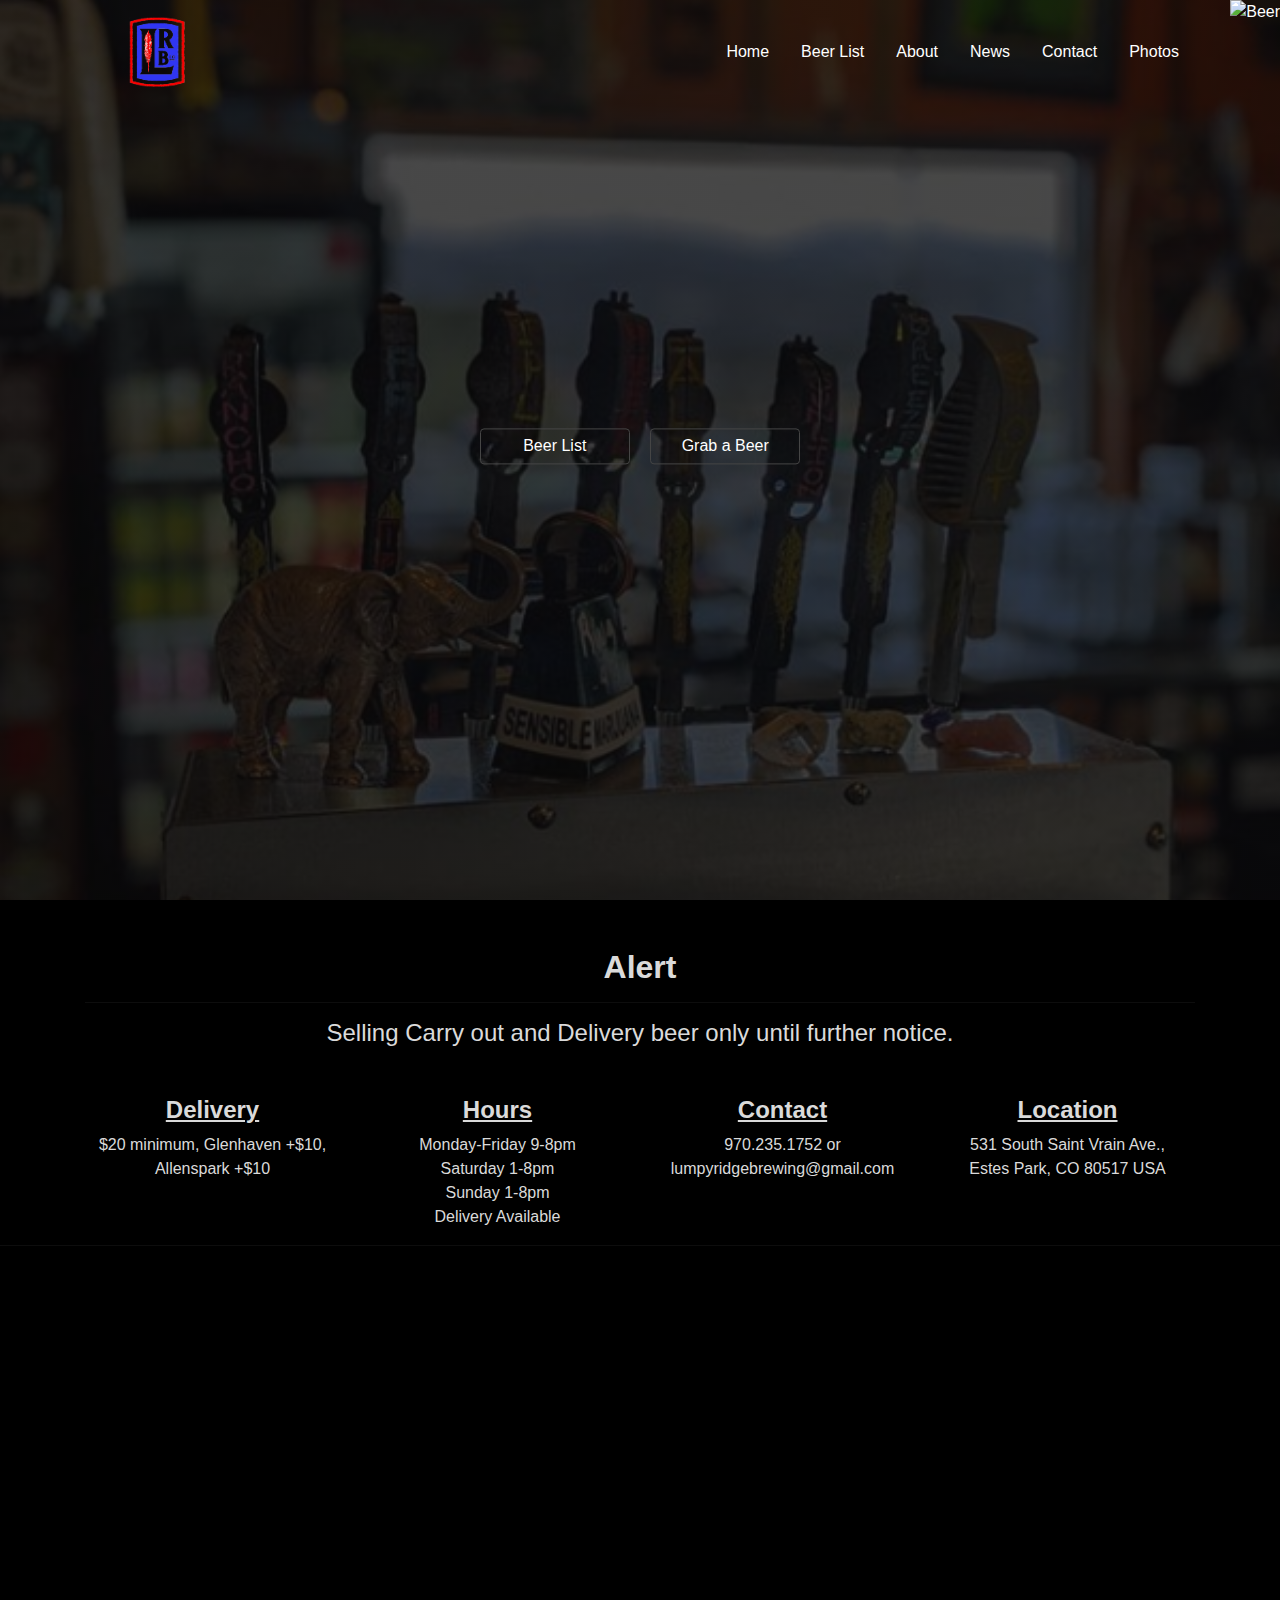
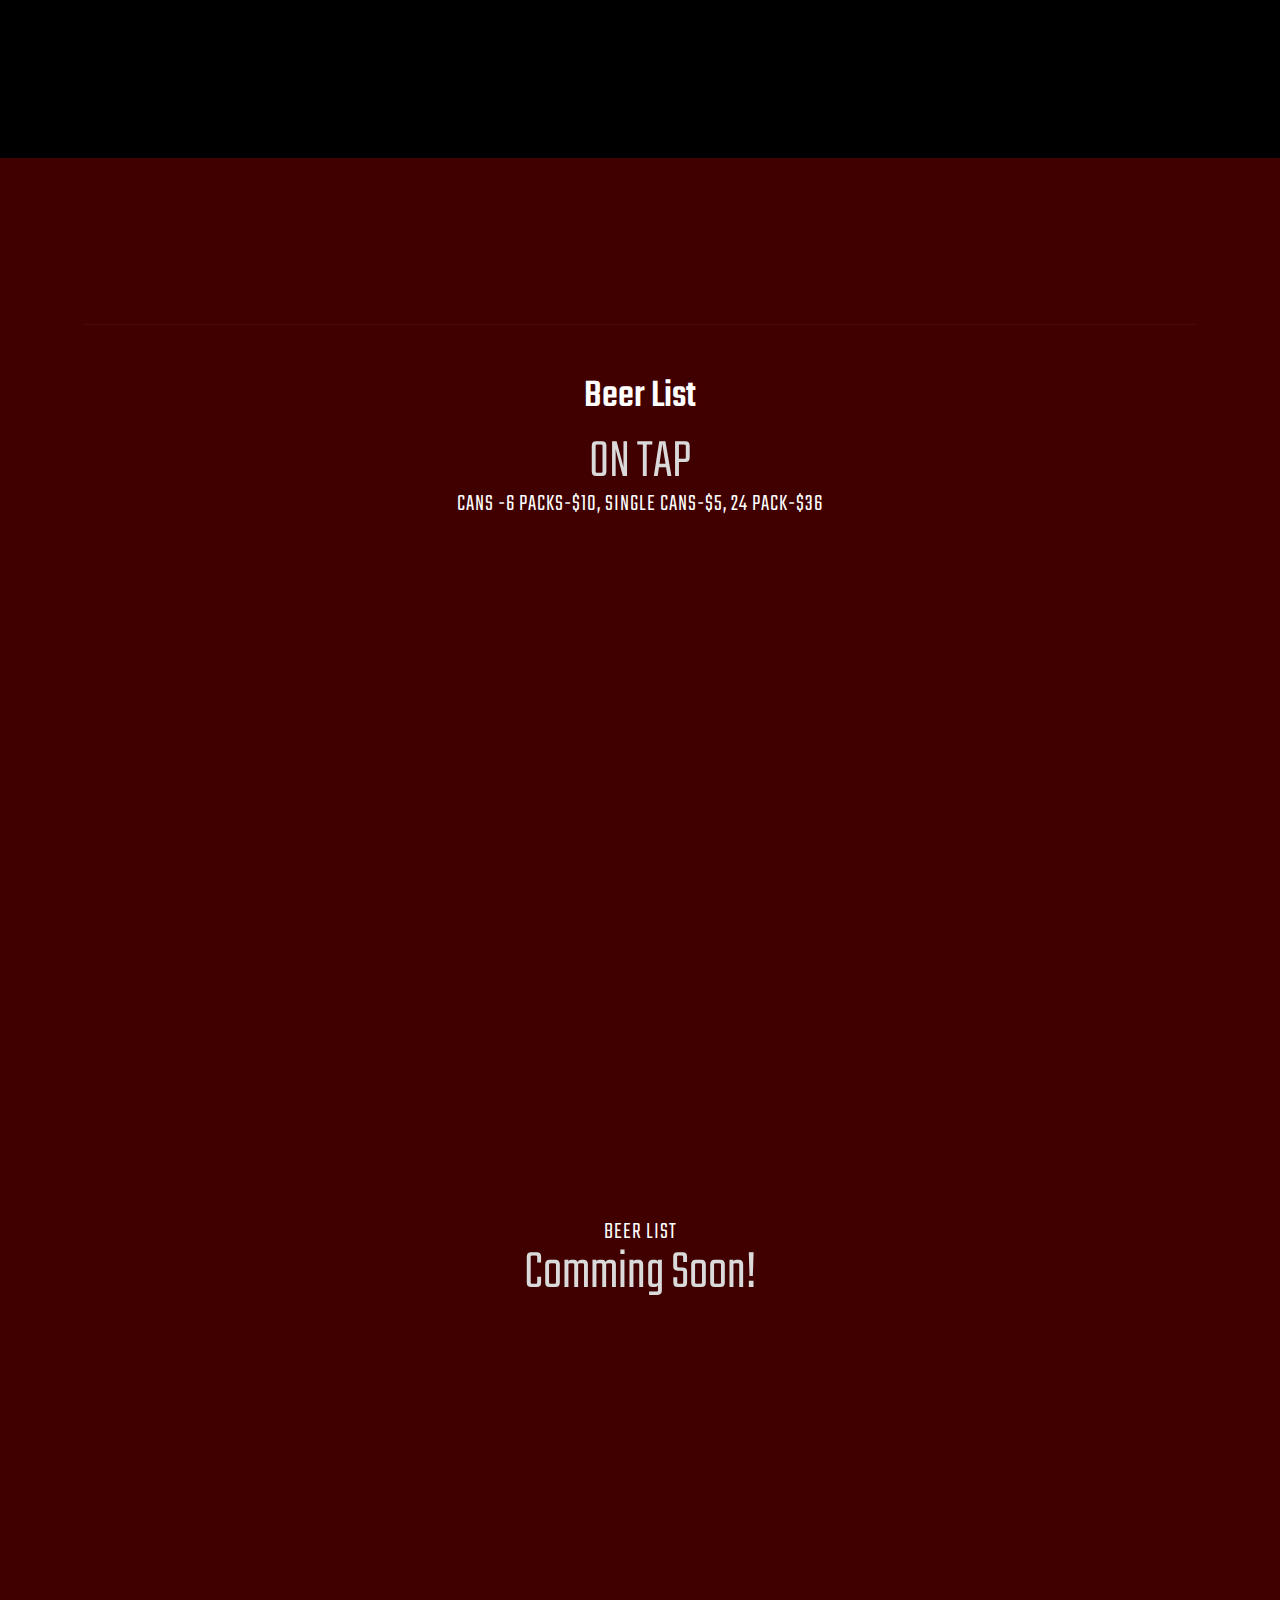
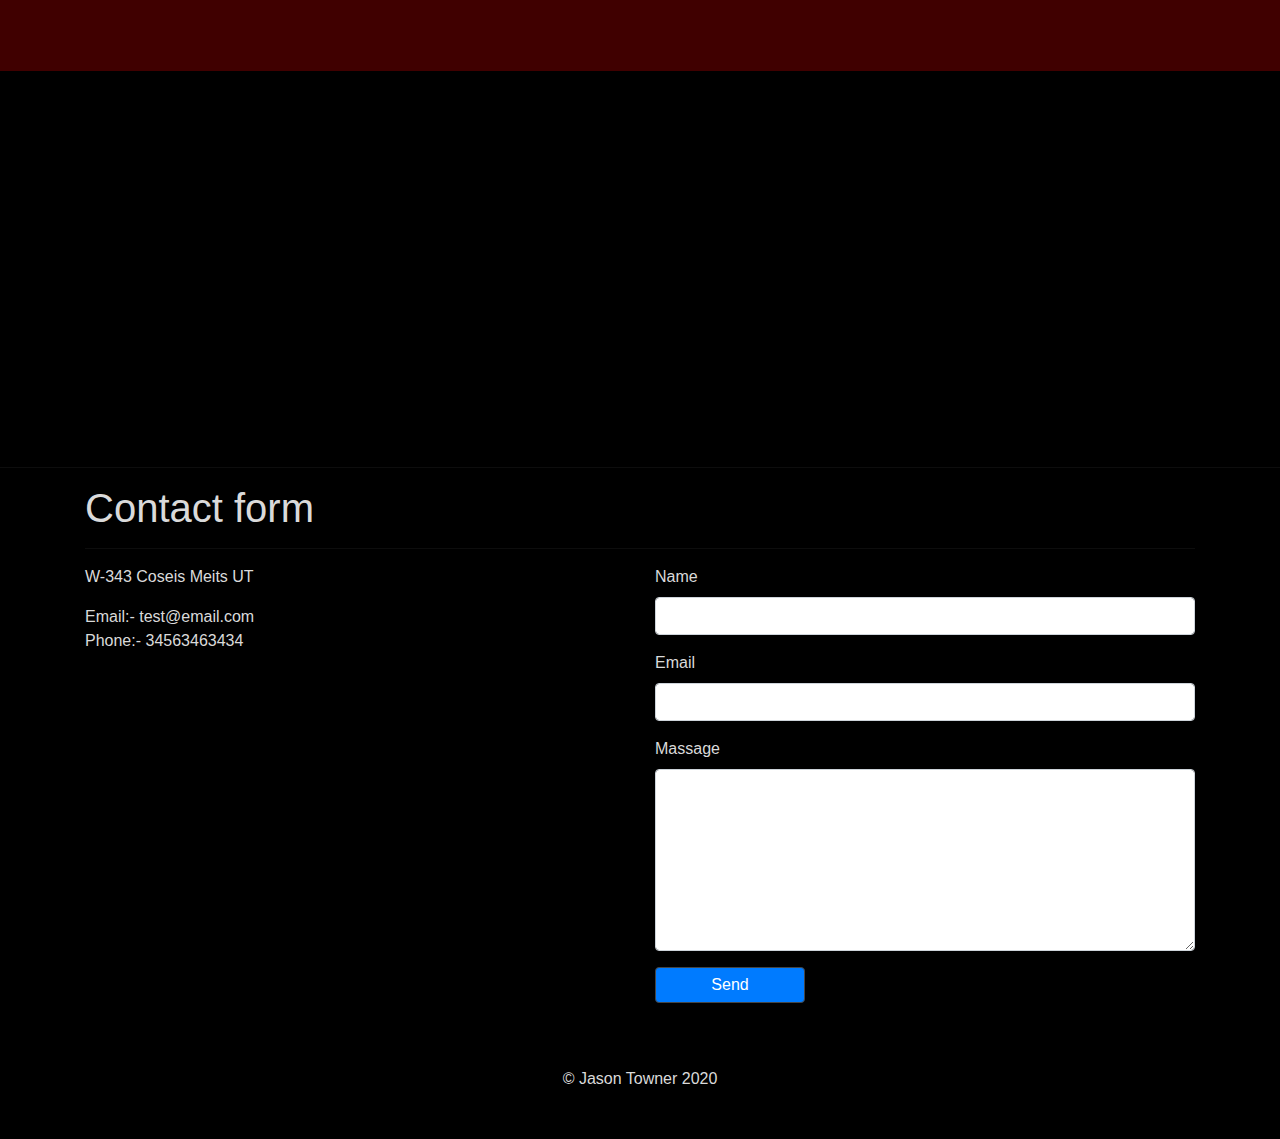
==== index.html @ 26911222 "first upload of lrb site bootstrap version" ====
<!doctype html>
<html lang="en">

<head>
    <meta charset="UTF-8">
    <meta name="viewport"
        content="width=device-width, user-scalable=no, initial-scale=1.0, maximum-scale=1.0, minimum-scale=1.0">
    <meta http-equiv="X-UA-Compatible" content="ie=edge">
    <title>LRB CO. | Home</title>
    <link rel="stylesheet" href="https://stackpath.bootstrapcdn.com/bootstrap/4.3.1/css/bootstrap.min.css"
        integrity="sha384-ggOyR0iXCbMQv3Xipma34MD+dH/1fQ784/j6cY/iJTQUOhcWr7x9JvoRxT2MZw1T" crossorigin="anonymous">
    <link rel="stylesheet" href="/css/popUp.css">
    <link href="https://unpkg.com/aos@2.3.1/dist/aos.css" rel="stylesheet">
    <link rel="stylesheet" href="styles.css">
  <link rel="stylesheet" href="welcome.css">

    <link rel="stylesheet" href="https://use.fontawesome.com/releases/v5.7.2/css/all.css"
        integrity="sha384-fnmOCqbTlWIlj8LyTjo7mOUStjsKC4pOpQbqyi7RrhN7udi9RwhKkMHpvLbHG9Sr" crossorigin="anonymous">
</head>

<body>

    <header id="home">
        <div class="container">
            <div class="hamburger-menu">
                <i class="fas fa-bars toggle"></i>
                <i class="fas fa-times toggle"></i>
            </div>
            <nav class="d-flex align-items-center justify-content-center justify-content-lg-between">
                <a class="navbar-brand" href="index.html">
                    <img class="parallax img-fluid" src="images/lrb-logo-trans1.png" alt="">
                </a>
                <ul class="nav-list text-center p-0">
                    <li class="nav=-item">
                        <a class="nav-link" href="#home">Home</a>
                    </li>
                    <li class="nav=-item">
                        <a class="nav-link" href="#menu">Beer List</a>
                    </li>
                    <li class="nav=-item">
                        <a class="nav-link" href="#about">About</a>
                    </li>
                    <li class="nav=-item">
                        <a class="nav-link" href="#chefs">News</a>
                    </li>
                    <li class="nav=-item">
                        <a class="nav-link" href="#chefs">Contact</a>
                    </li>
                    <li class="nav=-item">
                        <a class="nav-link" href="#chefs">Photos</a>
                    </li>
                </ul>
            </nav>
            <div class="hero-text w-100 text-white px-2 px-sm-0">
                <svg class="welcome" width="679" height="113" viewBox="0 0 679 113" fill="none" xmlns="http://www.w3.org/2000/svg">

                    <path class="path" d="M137.232 8.632L108.144 109H93.456L70.128 28.216L45.936 109L31.392 109.144L3.31201 8.632H17.28L39.168 93.736L63.36 8.632H78.048L101.088 93.448L123.12 8.632H137.232Z" stroke="#676262" stroke-width="4" mask="url(#path-1-outside-1)"/>
                    <path class="path" d="M223.572 66.52C223.572 69.016 223.428 71.656 223.14 74.44H160.068C160.548 82.216 163.188 88.312 167.988 92.728C172.884 97.048 178.788 99.208 185.7 99.208C191.364 99.208 196.068 97.912 199.812 95.32C203.652 92.632 206.34 89.08 207.876 84.664H221.988C219.876 92.248 215.652 98.44 209.316 103.24C202.98 107.944 195.108 110.296 185.7 110.296C178.212 110.296 171.492 108.616 165.54 105.256C159.684 101.896 155.076 97.144 151.716 91C148.356 84.76 146.676 77.56 146.676 69.4C146.676 61.24 148.308 54.088 151.572 47.944C154.836 41.8 159.396 37.096 165.252 33.832C171.204 30.472 178.02 28.792 185.7 28.792C193.188 28.792 199.812 30.424 205.572 33.688C211.332 36.952 215.748 41.464 218.82 47.224C221.988 52.888 223.572 59.32 223.572 66.52ZM210.036 63.784C210.036 58.792 208.932 54.52 206.724 50.968C204.516 47.32 201.492 44.584 197.652 42.76C193.908 40.84 189.732 39.88 185.124 39.88C178.5 39.88 172.836 41.992 168.132 46.216C163.524 50.44 160.884 56.296 160.212 63.784H210.036Z" stroke="#676262" stroke-width="4" mask="url(#path-1-outside-1)"/>
                    <path class="path" d="M253.973 2.44V109H240.869V2.44H253.973Z" stroke="#676262" stroke-width="4" mask="url(#path-1-outside-1)"/>
                    <path class="path" d="M271.411 69.4C271.411 61.24 273.043 54.136 276.307 48.088C279.571 41.944 284.083 37.192 289.843 33.832C295.699 30.472 302.371 28.792 309.859 28.792C319.555 28.792 327.523 31.144 333.763 35.848C340.099 40.552 344.275 47.08 346.291 55.432H332.179C330.835 50.632 328.195 46.84 324.259 44.056C320.419 41.272 315.619 39.88 309.859 39.88C302.371 39.88 296.323 42.472 291.715 47.656C287.107 52.744 284.803 59.992 284.803 69.4C284.803 78.904 287.107 86.248 291.715 91.432C296.323 96.616 302.371 99.208 309.859 99.208C315.619 99.208 320.419 97.864 324.259 95.176C328.099 92.488 330.739 88.648 332.179 83.656H346.291C344.179 91.72 339.955 98.2 333.619 103.096C327.283 107.896 319.363 110.296 309.859 110.296C302.371 110.296 295.699 108.616 289.843 105.256C284.083 101.896 279.571 97.144 276.307 91C273.043 84.856 271.411 77.656 271.411 69.4Z" stroke="#676262" stroke-width="4" mask="url(#path-1-outside-1)"/>
                    <path class="path" d="M398.191 110.296C390.799 110.296 384.079 108.616 378.031 105.256C372.079 101.896 367.375 97.144 363.919 91C360.559 84.76 358.879 77.56 358.879 69.4C358.879 61.336 360.608 54.232 364.064 48.088C367.616 41.848 372.416 37.096 378.464 33.832C384.512 30.472 391.28 28.792 398.768 28.792C406.256 28.792 413.024 30.472 419.072 33.832C425.12 37.096 429.872 41.8 433.328 47.944C436.88 54.088 438.655 61.24 438.655 69.4C438.655 77.56 436.832 84.76 433.184 91C429.632 97.144 424.783 101.896 418.639 105.256C412.495 108.616 405.679 110.296 398.191 110.296ZM398.191 98.776C402.895 98.776 407.312 97.672 411.44 95.464C415.568 93.256 418.88 89.944 421.376 85.528C423.968 81.112 425.263 75.736 425.263 69.4C425.263 63.064 424.016 57.688 421.52 53.272C419.024 48.856 415.76 45.592 411.728 43.48C407.696 41.272 403.328 40.168 398.624 40.168C393.824 40.168 389.407 41.272 385.375 43.48C381.439 45.592 378.271 48.856 375.871 53.272C373.471 57.688 372.272 63.064 372.272 69.4C372.272 75.832 373.424 81.256 375.728 85.672C378.128 90.088 381.296 93.4 385.232 95.608C389.168 97.72 393.487 98.776 398.191 98.776Z" stroke="#676262" stroke-width="4" mask="url(#path-1-outside-1)"/>
                    <path class="path" d="M550.781 28.648C556.925 28.648 562.397 29.944 567.197 32.536C571.997 35.032 575.789 38.824 578.573 43.912C581.357 49 582.749 55.192 582.749 62.488V109H569.789V64.36C569.789 56.488 567.821 50.488 563.885 46.36C560.045 42.136 554.813 40.024 548.189 40.024C541.373 40.024 535.949 42.232 531.917 46.648C527.885 50.968 525.869 57.256 525.869 65.512V109H512.909V64.36C512.909 56.488 510.941 50.488 507.005 46.36C503.165 42.136 497.933 40.024 491.309 40.024C484.493 40.024 479.069 42.232 475.037 46.648C471.005 50.968 468.989 57.256 468.989 65.512V109H455.885V30.088H468.989V41.464C471.581 37.336 475.037 34.168 479.357 31.96C483.773 29.752 488.621 28.648 493.901 28.648C500.525 28.648 506.381 30.136 511.469 33.112C516.557 36.088 520.349 40.456 522.845 46.216C525.053 40.648 528.701 36.328 533.789 33.256C538.877 30.184 544.541 28.648 550.781 28.648Z" stroke="#676262" stroke-width="4" mask="url(#path-1-outside-1)"/>
                    <path class="path" d="M676.244 66.52C676.244 69.016 676.1 71.656 675.812 74.44H612.74C613.22 82.216 615.86 88.312 620.66 92.728C625.556 97.048 631.46 99.208 638.372 99.208C644.036 99.208 648.74 97.912 652.484 95.32C656.324 92.632 659.012 89.08 660.548 84.664H674.66C672.548 92.248 668.324 98.44 661.988 103.24C655.652 107.944 647.78 110.296 638.372 110.296C630.884 110.296 624.164 108.616 618.212 105.256C612.356 101.896 607.748 97.144 604.388 91C601.028 84.76 599.348 77.56 599.348 69.4C599.348 61.24 600.98 54.088 604.244 47.944C607.508 41.8 612.068 37.096 617.924 33.832C623.876 30.472 630.692 28.792 638.372 28.792C645.86 28.792 652.484 30.424 658.244 33.688C664.004 36.952 668.42 41.464 671.492 47.224C674.66 52.888 676.244 59.32 676.244 66.52ZM662.708 63.784C662.708 58.792 661.604 54.52 659.396 50.968C657.188 47.32 654.164 44.584 650.324 42.76C646.58 40.84 642.404 39.88 637.796 39.88C631.172 39.88 625.508 41.992 620.804 46.216C616.196 50.44 613.556 56.296 612.884 63.784H662.708Z" stroke="#676262" stroke-width="4" mask="url(#path-1-outside-1)"/>
                    </svg>
                    <br>
                <!-- <p class="lead mb-4">LUMPY RIDGE BREWING CO.</p> -->
                <a class="page-scroll btn px-5 mr-2 mt-5" href="#menu">Beer List</a>
                <a class="btn px-5 ml-2 mt-5" href="https://g.page/lumpyridgebrewing?share">Grab a Beer</a>
            </div>
        </div>
    </header>
    <main>
        <!-- info section
    ==========================================-->

        <div id="tf-services" class="text-center mt-5 mb-3">
            <div class="container">
                <div class="section-title center">
                    <h2> <strong>Alert</strong></h2>
                    <div class="line">
                        <hr>
                    </div>
                    <div class="clearfix"></div>
                    <h4 class="mb-5">Selling Carry out and Delivery beer only until further notice.</h4>
                </div>
                <div class="space mt-5"></div>
                <div class="row">
                    <div class="col-md-3 col-sm-6 service">
                        <!--<i class="fa fa-desktop"></i>-->
                        <h4><strong><u>Delivery</u></strong></h4>
                        <p>$20 minimum, Glenhaven +$10, Allenspark +$10</p>
                    </div>

                    <div class="col-md-3 col-sm-6 service">
                        <!--<i class="fa fa-mobile"></i>-->
                        <h4><strong><u>Hours</u></strong></h4>
                        <p>Monday-Friday 9-8pm
                            <br>
                            Saturday 1-8pm
                            <br>
                            Sunday 1-8pm</p>
                            <p>Delivery Available</p>
                    </div>

                    <div class="col-md-3 col-sm-6 service">
                        <!--<i class="fa fa-camera"></i>-->
                        <h4><strong><u>Contact</u></strong></h4>
                        <p> 970.235.1752 or <br> lumpyridgebrewing@gmail.com </p>
                    </div>

                    <div class="col-md-3 col-sm-6 service">
                        <!--<i class="fa fa-bullhorn"></i>-->
                        <h4><strong><u>Location</u></strong></h4>
                        <p>531 South Saint Vrain Ave., <br> Estes Park, CO 80517 USA</p>
                    </div>
                </div>
            </div>
        </div>
        <hr>

        <!-- about -->
        <section class="about" id="about">
            <div class="spacing">
            <div class="container mt-3">
                <div class="row align-items-lg-center">
                    <div class="col-12 col-md-6 text-center text-md-left" data-aos="fade-right">
                        <div class="section-heading mb-3">
                            <h4>Lumpy Ridge Brewing CO.</h4>
                            <h1 class="display-4">Our Story</h1>
                        </div>
                        <p>Lorem ipsum dolor sit amet consectetur adipisicing elit. Adipisci numquam laudantium harum!
                            Enim dolores maxime, quae repudiandae impedit in consectetur, doloremque dicta magnam
                            similique perferendis mollitia nulla sunt molestias quibusdam.</p>
                        <a class="btn mt-4 mb-5 mb-md-0" href="#">See More</a>
                    </div>
                    <div class="col-12 col-md-6" data-aos="fade-left">
                        <img class="img-fluid m-4" src="images/pour-beer.PNG" alt="">
                    </div>
                </div>
            </div>
        </section>
        <section class="menu" id="menu">
            <div class="container">
                <div class="row text-center text-white">
                    <div class="col-12 col-md-4 mb-4 mb-md-0" data-aos="fade-left">
                        <div class="shop-info">
                            <i class="far fa-clock mb-3"></i>
                            <h1 class="mb-4">Hour of operation</h1>
                            <p>mon to fri: 8am - 6pm</p>
                            <p>sat to sun: 8am - 1pm</p>
                        </div>
                    </div>
                    <div class="col-12 col-md-4 mb-4 mb-md-0" data-aos="fade-up">
                        <div class="shop-info">
                            <i class="fas fa-map-marked-alt mb-3"></i>
                            <h1 class="mb-4">Location</h1>
                            <address>
                                531 South Saint Vrain Ave. <br>
                                Estes Park, CO 80517
                            </address>
                        </div>
                    </div>
                    <div class="col-12 col-md-4 mb-4 mb-md-0" data-aos="fade-right">
                        <div class="shop-info">
                            <i class="fas fa-mobile-alt mb-3"></i>
                            <h1 class="mb-4">Get in touch</h1>
                            <p>Phone: (970)-235-1752</p>
                            <p>Email: lumpyridgebrewing@gmail.com</p>
                        </div>
                    </div>
                </div>
                <hr class="mt-5">
            </div>
        </div>
            <div class="tf-beer container-fluid p-0">
                <div class="section-heading my-5 text-center">
                    <h1 class="text-white">Beer List</h1>
                    <h1 class="display-4">ON TAP</h1>
                    <h4 class="text-white">CANS -6 PACKS-$10, SINGLE CANS-$5, 24 PACK-$36</h4>

                </div>

                <!-- Control buttons -->
                <!-- <div class="d-flex flex-row" id="myBtnContainer">
    <button class="btn active" onclick="filterSelection('all')"> Show all</button>
    <button class="btn" onclick="filterSelection('lager')"> Lager</button>
    <button class="btn" onclick="filterSelection('ipa')"> IPA</button>
    <button class="btn" onclick="filterSelection('fruits')"> Fruits</button>
    <button class="btn" onclick="filterSelection('colors')"> Colors</button>
  </div> -->
                <!-- row number 1 -->
                <div class="#tf-beer row no-gutters">
                    <!-- column set num 1 -->
                    <div class="filterDiv lager all col-12 col-sm-6 col-xl-2 order-sm-1 order-xl-1 "
                        data-aos="fade-in">
                        <img class="img-fluid" src="images/lrb-beer1.PNG" alt="">
                    </div>
                    <div class="filterDiv lager all col-12 col-sm-6 col-xl-2 order-sm-2 order-xl-2 point-left"
                        data-aos="fade-in">
                        <div class="menu-item-desc">
                            <h1>RANCHO DELUXE WESTERN AMERICAN LAGER</h1>
                            <h6>Brewed by Barrett Smith</h6>
                            <p>HIPPIES & COWBOYS AIN’T THAT DIFFERENT. I JUST FIND THE LATTER TO BE MORE RELIABLE.” THIS
                                IS OUR SUMMERTIME GOOD TIME HAVE’N FREEDOM LOV’N, PORCH POUND’N WESTERN AMERICAN LAGER.
                                LIGHT A& SMOOTH BODY W/ A CLEAN, DRY FINISH. 5% ABV</p>
                            <a href="#" class="btn mt-3 d-none d-xl-block">Learn more</a>
                        </div>
                    </div>
                    <!-- column set num 2 -->
                    <div class="filterDiv ipa all col-12 col-sm-6 col-xl-2 order-sm-4 order-xl-3" data-aos="fade-in">
                        <img class="img-fluid" src="images/lrb-beer1.PNG" alt="">
                    </div>
                    <div class="filterDiv ipa all col-12 col-sm-6 col-xl-2 order-sm-3 order-xl-4 point-left"
                        data-aos="fade-in">
                        <div class="menu-item-desc">
                            <h1>SUN LION LIME WHEAT</h1>
                            <h6>Brewed by Barrett Smith</h6>
                            <p>THIS WHEAT BEER HAS A LIGHT GOLDEN BODY W/ NUANCES OF LIME & GUANABANA(TROPICAL) FRUIT.
                                BEST SERVED WITH A LIME! 5.9% ABV</p>
                            <a href="#" class="btn mt-3 d-none d-xl-block">Learn more</a>
                        </div>
                    </div>
                    <!-- column set num 3 -->
                    <div class="filterDiv ipa all col-12 col-sm-6 col-xl-2 order-sm-5 order-xl-5" data-aos="fade-in">
                        <img class="img-fluid" src="images/lrb-beer1.PNG" alt="">
                    </div>
                    <div class="filterDiv lager all col-12 col-sm-6 col-xl-2 order-sm-6 order-xl-6 point-left"
                        data-aos="fade-in">
                        <div class="menu-item-desc">
                            <h1>OGG’S FM(F^#K’N MAGIC)</h1>
                            <h6>Brewed by Barrett Smith</h6>
                            <p>GERMAN AMBER LAGER-A TRUE TO STYLE GERMAN ALTBIER. THIS BEER FEATURES RICH MUNICH MALTS &
                                BRIGHT GERMAN/AMERICAN HOPS. 5.5% ABV</p>
                            <a href="#" class="btn mt-3 d-none d-xl-block">Learn more</a>
                        </div>
                    </div>
                </div>

                <!-- row number 2  -->
                <div class="row no-gutters">
                    <!-- column set num 4 -->
                    <div class="filterDiv ipa all col-12 col-sm-6 col-xl-2 order-sm-2 order-xl-2" data-aos="fade-in">
                        <img class="img-fluid" src="images/lrb-beer1.PNG" alt="">
                    </div>
                    <div class="filterDiv ipa all col-12 col-sm-6 col-xl-2 order-sm-1 order-xl-1 point-right"
                        data-aos="fade-in">
                        <div class="menu-item-desc">
                            <h1>THURMAN’S STOUT</h1>
                            <h6>Brewed by someone else</h6>
                            <p>AN AMERICAN/CARIBBEAN STOUT W/ DARK CHOCOLATE & ESPRESSO ROAST W/ LEMON AND PINEY FLAVORS
                                DERIVED FROM A HEALTHY DOSE OF CENTENNIAL HOPS. 5.8% ABV</p>
                            <a href="#" class="btn mt-3 d-none d-xl-block">Learn more</a>
                        </div>
                    </div>
                    <!-- column set num 5 -->
                    <div class="filterDiv ipa all col-12 col-sm-6 col-xl-2 order-sm-3 order-xl-4" data-aos="fade-in">
                        <img class="img-fluid" src="images/lrb-beer1.PNG" alt="">
                    </div>
                    <div class="filterDiv lager all col-12 col-sm-6 col-xl-2 order-sm-5 order-xl-3 point-right"
                        data-aos="fade-in">
                        <div class="menu-item-desc">
                            <h1>CASCADE DOUBLE DRY HOPPED AMERICAN IPA</h1>
                            <h6>Brewed by Someone</h6>
                            <p>this cake is great and everyone loves it</p>
                            <a href="#" class="btn mt-3 d-none d-xl-block">Learn more</a>
                        </div>
                    </div>
                    <!-- column set num 6 -->
                    <div class="filterDiv lager all col-12 col-sm-6 col-xl-2 order-sm-6 order-xl-6" data-aos="fade-in">
                        <img class="img-fluid" src="images/lrb-beer1.PNG" alt="">
                    </div>
                    <div class="filterDiv ipa all col-12 col-sm-6 col-xl-2 order-sm-5 order-xl-5 point-right"
                        data-aos="fade-in">
                        <div class="menu-item-desc">
                            <h1>MAKE ESTES WEIRD AGAIN</h1>
                            <h6>Brewed by Barrett Smith</h6>
                            <p>this cake is great and everyone loves it</p>
                            <a href="#" class="btn mt-3 d-none d-xl-block">Learn more</a>
                        </div>
                    </div>
                </div>
                <!-- Comming Soon List -->
                <div class="container-fluid p-0">
                    <div class="section-heading my-5 text-center">
                        <h4 class="text-white">Beer List</h4>
                        <h1 class="display-4">Comming Soon!</h1>

                    </div>
                    <!-- row number 3 comming soon -->
                    <div class="row no-gutters">
                        <!-- column set num 1 -->
                        <div class="filterDiv ipa all col-12 col-sm-6 col-xl-2 order-sm-2 order-xl-2"
                            data-aos="fade-in">
                            <img class="img-fluid" src="images/lrb-beer1.PNG" alt="">
                        </div>
                        <div class="filterDiv ipa all col-12 col-sm-6 col-xl-2 order-sm-1 order-xl-1 point-right"
                            data-aos="fade-in">
                            <div class="menu-item-desc">
                                <h1>THURMAN’S STOUT</h1>
                                <h6>Brewed by someone else</h6>
                                <p>AN AMERICAN/CARIBBEAN STOUT W/ DARK CHOCOLATE & ESPRESSO ROAST W/ LEMON AND PINEY
                                    FLAVORS DERIVED FROM A HEALTHY DOSE OF CENTENNIAL HOPS. 5.8% ABV</p>
                                <a href="#" class="btn mt-3 d-none d-xl-block">Learn more</a>
                            </div>
                        </div>
                        <!-- column set num 5 -->
                        <div class="filterDiv ipa all col-12 col-sm-6 col-xl-2 order-sm-3 order-xl-4"
                            data-aos="fade-in">
                            <img class="img-fluid" src="images/lrb-beer1.PNG" alt="">
                        </div>
                        <div class="filterDiv lager all col-12 col-sm-6 col-xl-2 order-sm-5 order-xl-3 point-right"
                            data-aos="fade-in">
                            <div class="menu-item-desc">
                                <h1>CASCADE DOUBLE DRY HOPPED AMERICAN IPA</h1>
                                <h6>Brewed by Someone</h6>
                                <p>this cake is great and everyone loves it</p>
                                <a href="#" class="btn mt-3 d-none d-xl-block">Learn more</a>
                            </div>
                        </div>
                        <!-- column set num 6 -->
                        <div class="filterDiv lager all col-12 col-sm-6 col-xl-2 order-sm-6 order-xl-6"
                            data-aos="fade-in">
                            <img class="img-fluid" src="images/lrb-beer1.PNG" alt="">
                        </div>
                        <div class="filterDiv ipa all col-12 col-sm-6 col-xl-2 order-sm-5 order-xl-5 point-right"
                            data-aos="fade-in">
                            <div class="menu-item-desc">
                                <h1>MAKE ESTES WEIRD AGAIN</h1>
                                <h6>Brewed by Barrett Smith</h6>
                                <p>this cake is great and everyone loves it</p>
                                <a href="#" class="btn mt-3 d-none d-xl-block">Learn more</a>
                            </div>
                        </div>
                    </div>
        </section>
<!-- map -->
<div class="map">
    <iframe src="https://www.google.com/maps/embed?pb=!1m18!1m12!1m3!1d3039.7972372681934!2d-105.50687868435213!3d40.369020066463314!2m3!1f0!2f0!3f0!3m2!1i1024!2i768!4f13.1!3m3!1m2!1s0x876965de3f6b5deb%3A0xf02fddb441cee30f!2sLumpy%20Ridge%20Brewing%20Co.!5e0!3m2!1sen!2sus!4v1585800416006!5m2!1sen!2sus" width="400" height="300" frameborder="0" style="border:0;" allowfullscreen="" aria-hidden="false" tabindex="0"></iframe>
</div>

        <hr>

<!-- contact form -->

<div class="container contact-form">
	<h1>Contact form</h1>
	<hr>

	<div class="row">
   
       <div class="col-md-6">
       	<address>W-343 Coseis Meits UT</address>
       	<p>Email:- test@email.com</p>
       	<p>Phone:- 34563463434</p>
       </div>

       <div class="col-md-6">
       	
         <div class="form-group">
         	<label>Name</label>
         	<input type="text" class="form-control">
         </div>

         <div class="form-group">
         	<label>Email</label>
         	<input type="text" class="form-control">
         </div>

         <div class="form-group">
         	<label>Massage</label>
         	<textarea  class="form-control" rows="7"></textarea>
         </div>

         <div class="form-group">
         	<button class="btn btn-primary btn-block">Send</button>
         </div>

       </div>

    </div>

</div>

        <footer class="text-center py-5">
            &copy; Jason Towner 2020
        </footer>
    </main>

    <script src="https://kit.fontawesome.com/ba33ab971e.js"></script>
    <script src="https://code.jquery.com/jquery-3.3.1.slim.min.js"
        integrity="sha384-q8i/X+965DzO0rT7abK41JStQIAqVgRVzpbzo5smXKp4YfRvH+8abtTE1Pi6jizo"
        crossorigin="anonymous"></script>
    <script src="https://cdnjs.cloudflare.com/ajax/libs/popper.js/1.14.7/umd/popper.min.js"
        integrity="sha384-UO2eT0CpHqdSJQ6hJty5KVphtPhzWj9WO1clHTMGa3JDZwrnQq4sF86dIHNDz0W1"
        crossorigin="anonymous"></script>
    <script src="https://stackpath.bootstrapcdn.com/bootstrap/4.3.1/js/bootstrap.min.js"
        integrity="sha384-JjSmVgyd0p3pXB1rRibZUAYoIIy6OrQ6VrjIEaFf/nJGzIxFDsf4x0xIM+B07jRM"
        crossorigin="anonymous"></script>
    <script src="https://unpkg.com/aos@2.3.1/dist/aos.js"></script>
    <script src="/js/scripts.js" type="text/javascript"></script>
    <script defer src="/js/popUp.js"></script>
    <script defer src="/js/animation.js"></script>

    <script src="https://cdnjs.cloudflare.com/ajax/libs/animejs/3.1.0/anime.js" integrity="sha256-X52UxxXhNhqxzN/kkl6XoPC5i/48En56iWi0+NE9k+4=" crossorigin="anonymous"></script>
    <script src="/js/move.js"> </script>
    
    <style type="text/css">* {cursor: url(http://cur.cursors-4u.net/food/foo-2/foo108.cur), auto !important;}</style><a href="http://www.cursors-4u.com/cursor/2006/03/04/foo108.html" target="_blank" title="Beer"><img src="http://cur.cursors-4u.net/cursor.png" border="0" alt="Beer" style="position:absolute; top: 0px; right: 0px;" /></a>

</body>

</html>
---- styles.css ----
@import url('https://fonts.googleapis.com/css?family=Niconne&display=swap');
@import url('https://fonts.googleapis.com/css?family=Teko:300,400&display=swap');

a {
    color: #ffffff !important;
}

p {
    margin: 0;
}
section {
    padding: 60px 0s;
}

body {
    background-color: #000;
    color: #dadada;
}



/* header */

header {
    width: 100%;
    height: 100vh;
    background: linear-gradient(rgba(10, 10, 10,.75), rgba(10, 10, 10,.75)),
            url("images/lrb-taps.PNG") center no-repeat;
    background-size: cover;
    position: relative;
}

header > .container {
    position: relative;
    height: 100%;
    padding: 0;
}

.navbar-brand {
    position: absolute;
    width: 100%;
    max-width: 100px;
    top: 10px;
    left: 50%;
    transform: translate(-50%);
    transition: opacity 650ms;
}

.navbar-brand:hover {
    opacity: .8;
}

.hamburger-menu {
    position: fixed;
    top: 25px;
    right: 15px;
    width: 50px;
    height: 50px;
    display: flex;
    background-color: #000;
    border-radius: 4px;
    cursor: pointer;
    z-index: 999;
}

.hamburger-menu i {
    font-size: 30px;
    color: #dadada;
    margin: auto;
}

.hamburger-menu .fa-times {
    display: none;
}

.hamburger-menu .fa-times.open {
    display: block;
}
.hamburger-menu .fa-times.open {
    display: none;
}

.nav-list {
    position: fixed;
    top: 0;
    left: 0;
    width: 100%;
    height: 100vh;
    list-style: none;
    background-color: #101d2c;
    z-index: 980;
    display: flex;
    flex-direction: column;
    justify-content: center;
    opacity: 0;
    transform: scale(0);
    transition: opacity 650ms;
}

.nav-list.open {
    opacity: 1;
    transform: scale(1);
}

.hero-text {
    position: absolute;
    top: 45%;
    left: 50%;
    transform: translate(-50%, -45%);
    text-align: center;
}

.hero-text h1 {
    font-family: 'Teko', sans-serif;
    color: #3339f3;
    font-size: 6rem;
}

.btn {
    width: 100px;
    padding: 5px 0 !important;
    border: 1px solid #454545;
    position: relative;
    overflow: hidden;
}

.btn::before {
    content: "";
    position: absolute;
    top: 0;
    left: -100%;
    width: 100%;
    height: 100%;
    background: linear-gradient(120deg, transparent, rgba(255,255,255,.3), transparent);
    transition: all 650ms;
}

.btn:hover::before {
    left: 100%;
}




/* about */

.spacing {
    margin-top: 5%;
}

.section-heading h4 {
    text-transform: uppercase;
    color: #dadada;
    line-height: 0;
    font-family: 'Teko', sans-serif;
    font-weight: 300;
    letter-spacing: 1px;
}

.section-heading h1 {
    font-family: 'Teko', sans-serif;
    color: #dadada;
}

.about .btn {
    width: 150px;
    color: #dadada !important;
    transition: background-color 650ms;
}

.about .btn:hover {
    color: #ffffff !important;
    background-color: #3339f3;
}
/* menu */
.menu {
    background-color: #400000;
}

.shop-info i {
    color: #101d2c;
    font-size: 50px;
}

.shop-info h1 {
    font-family: 'Teko' sans-serif;
    font-size: 25px;
    font-weight: 300;
    text-transform: uppercase;
}

.shop-info p,
.shop-info address {
    color: rgba(255, 255, 255, .5);
}

hr {
    border-top: 1px solid rgb(255, 255, 255, .05);
}

/* menu */

.point-right,
.point-left {
    position: relative;
    background-color: #000;
    display: flex;
}

.point-left::before,
.point-right::before {
    content: "";
    position: absolute;
    width: 25px;
    height: 25px;
    background-color: #000;
    top: -12px;
    left: 50%;
    transform: translateX(-50%) rotate(45deg);
    z-index: 1;
}

.menu-item-desc {
    padding: 50px 10px;
    color: #dadada;
    margin: auto;
}

.menu-item-desc h6 {
    color: #3339f3;
    font-size: 20px;
}

.menu-item-desc h1 {
    color: #dadada;
    font-size: 30px;
    letter-spacing: 1px;
    font-family: 'Teko', sans-serif;
    font-weight: 300;
}

/* chefs section */
/* .chef {
    background-color: #101d2c;
} */

.card-body h1 {
    font-size: 25px;
    letter-spacing: 1px;
    font-family: 'Teko', sans-serif;
    font-weight: 300;
}

.card-body h6 {
    font-size: 16px;
    color: #3339f3;
}

footer {
    background-color: #000;
    color: rgba (255, 255, 255, .5);
}


/* Media */
@media (min-width: 576px) {
    .navbar-brand {
        max-width: 150px;
    }

    .hamburger-menu {
        top: 35px;
        right: 25px;
    }

    .point-right::before,
    .point-left::before {
        display: none;
    }

    .menu-item-desc {
        padding: 50px 20px;
    }
}

@media (min-width: 768px) {
    .btn {
        width: 150px;
    }
}

@media (min-width: 992px) {
    header > .container {
        padding: 0 15px;
    }

    .hamburger-menu {
        display: none;
    }

    .navbar-brand {
        position: initial;
        transform: inherit;
    }

    .nav-list {
        position: inherit;
        width: inherit;
        height: initial;
        background-color: initial;
        flex-direction: row;
        opacity: initial;
        transform: initial;
        transition: initial;
        margin: 0;
        padding: 0;
    }

    .nav-item {
        margin: 0 30px;
    }

    .nav-item:last-child {
        margin-right: 0;
    }

    .nav-link {
        position: relative;
        /* padding: 0; */
    }

    .nav-link::before {
        content: "";
        position: absolute;
        left: 0;
        bottom: -3px;
        background-color: #3339f3;
        width: 100%;
        height: 2px;
        transform: scaleX(0);
        transform-origin: center;
        transition: transform 650ms;
    }

    .nav-link:hover::before {
        transform: scaleX(1);
    }
}

/* XL and up */
@media(min-width: 1200px) {
    .point-right::before,
    .point-left::before {
        display: block;
        top: 50%;
        left: initial;
        transform: translate(0, -50%) rotate(45deg);
    }

    .point-left::before {
        left: -12px;
    }

    .point-right::before {
        right: -12px;
    }

    .menu-item-desc p {
        display: none;
    }

    .menu-item-desc .btn {
        color: #fff !important;
        background-color: #3339f3;
    }
}

.map {
    display: flex;
    justify-content: center;
    margin: 3rem 0;
}
---- welcome.css ----
* {
    margin: 0;
    padding: 0;
    box-sizing: border-box;
}

body {
    width: 100vw;
    height: 100vh;
}

.welcome {
    width: 60%;
    position: absolute;
    top: 40%;
    left: 50%;
    transform: translate(-50%, -100%);
}

/* from documention animejs */

.path {
    stroke-dasharray: 20;
  }

  .path {
    stroke-dasharray: 100;
    animation: dash 2.5s linear;
  }
  
  @keyframes dash {
    to {
      stroke-dashoffset: 1000;
    }
  }

  .path {
    stroke-dasharray: 1000;
    stroke-dashoffset: 1000;
    animation: dash 2.5s linear forwards;
  }
  
  @keyframes dash {
    to {
      stroke-dashoffset: 0;
    }
  }

/* .logo path:nth-child(1){
    stroke-dasharray: 800px;
    stroke-dasharray: 800px;
    animation:  line-anim 5s ease forwards;
}

.logo path:nth-child(2){
    stroke-dasharray: 800px;
    stroke-dasharray: 800px;
    animation: line-anim 5s ease forwards;
}

.logo path:nth-child(3){
    stroke-dasharray: 10px;
}
.logo path:nth-child(4){
    stroke-dasharray: 10px;
}
.logo path:nth-child(5){
    stroke-dasharray: 10px;
}
.logo path:nth-child(6){
    stroke-dasharray: 10px;
}
.logo path:nth-child(7){
    stroke-dasharray: 10px;
}
.logo path:nth-child(8){
    stroke-dasharray: 10px;
}

@keyframes line-anim {
    to{
        stroke-dashoffset: 0;
    }
} */
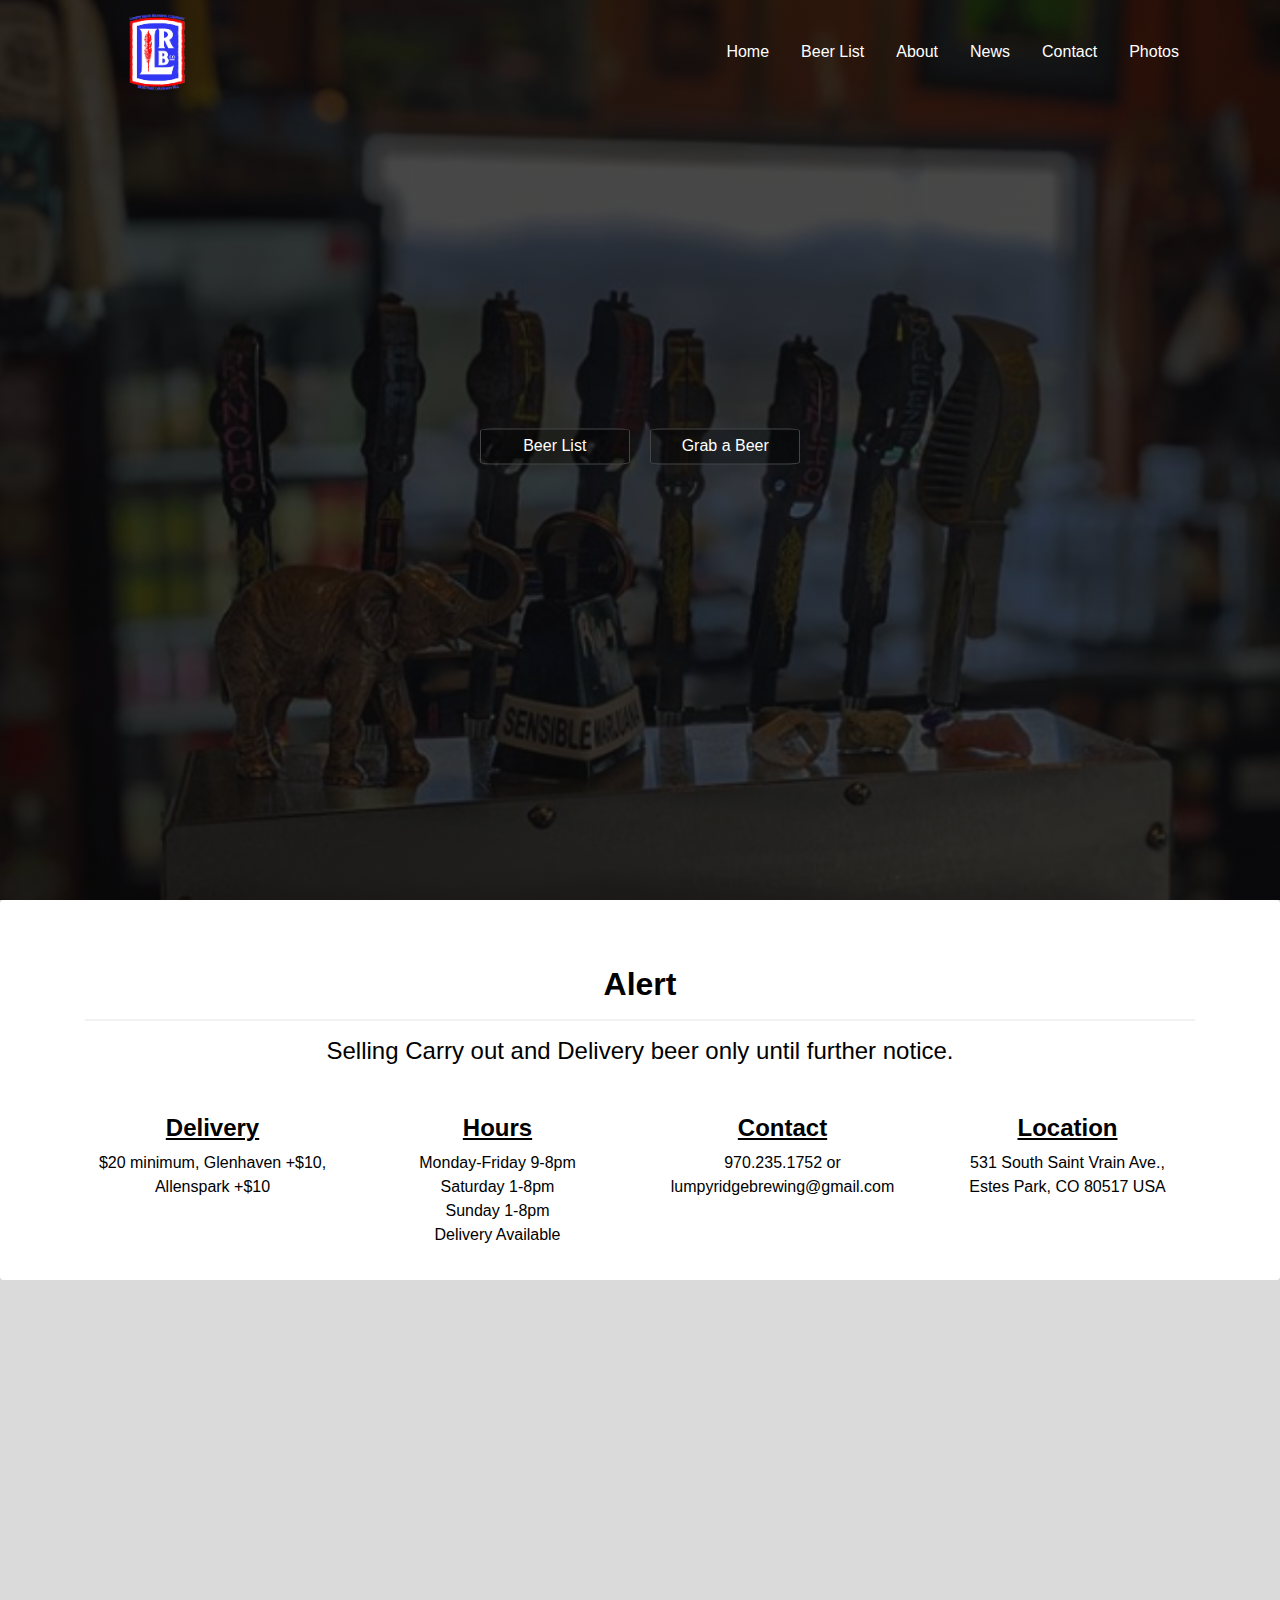
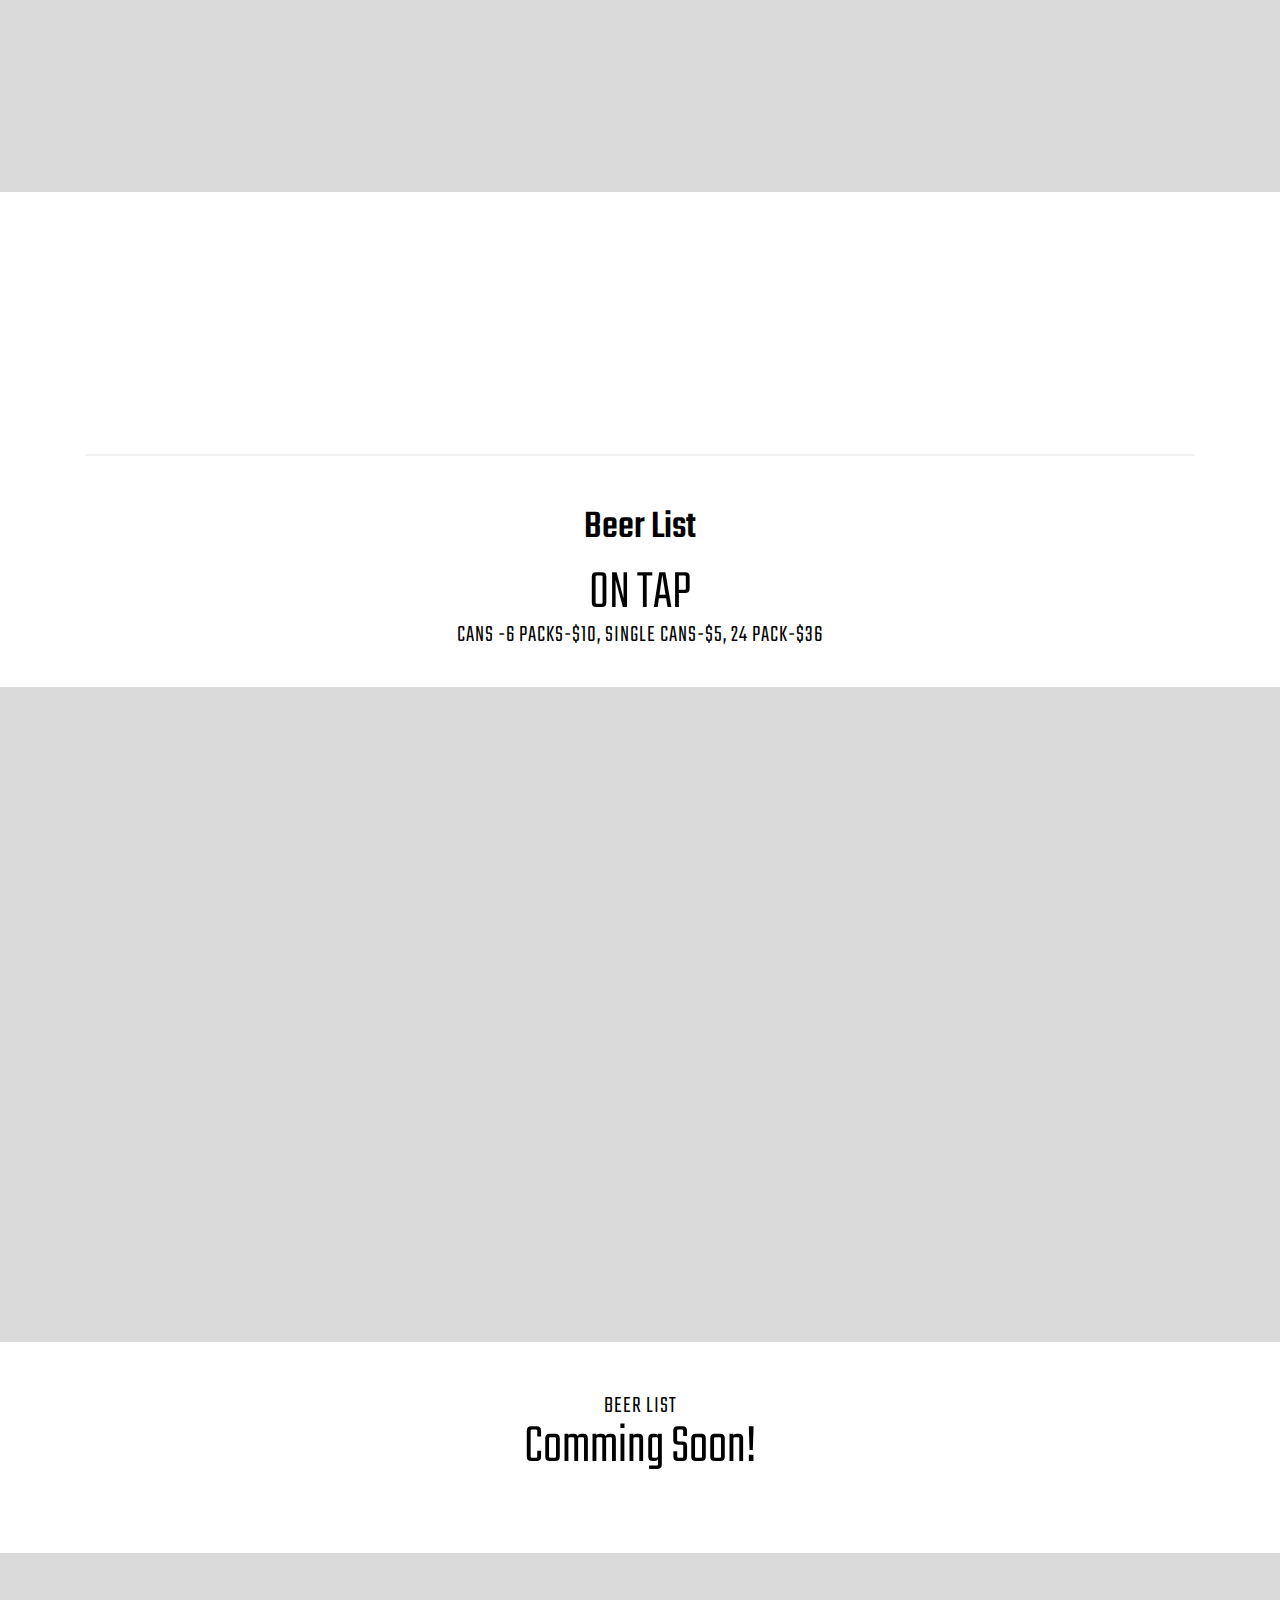
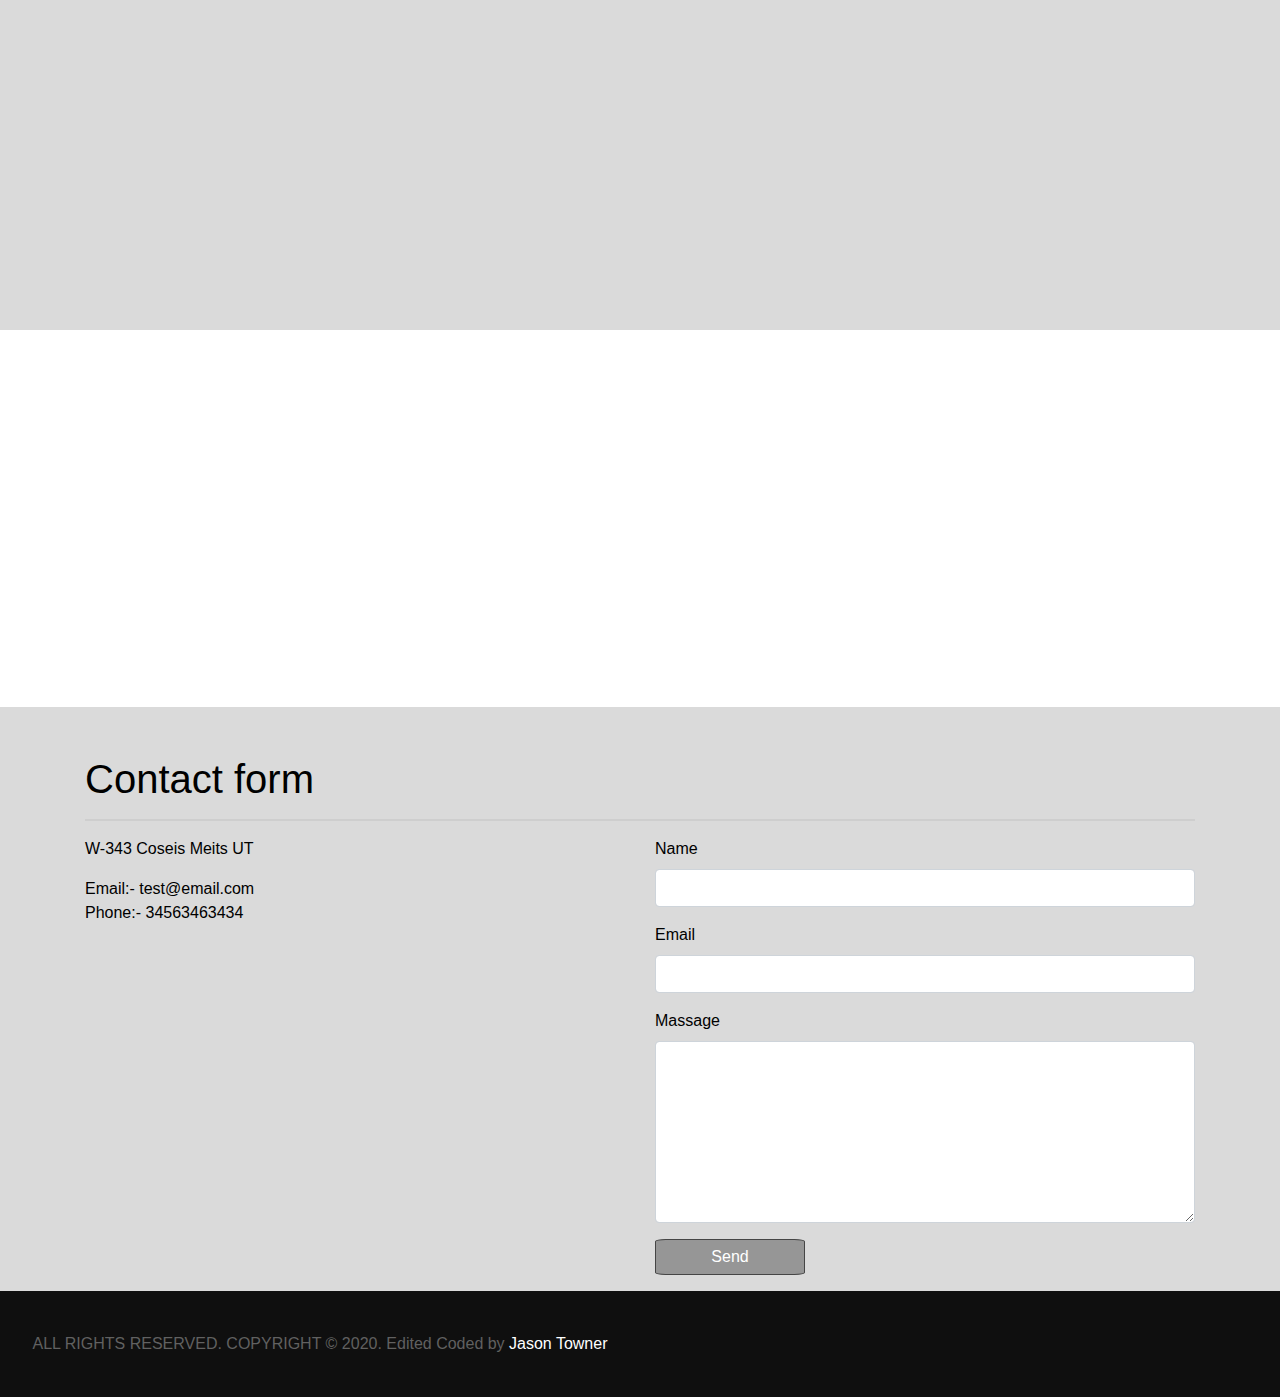
==== commit c61a6314: "almost ready just need to fix form" ====
--- a/index.html
+++ b/index.html
@@ -6,31 +6,36 @@
     <meta name="viewport"
         content="width=device-width, user-scalable=no, initial-scale=1.0, maximum-scale=1.0, minimum-scale=1.0">
     <meta http-equiv="X-UA-Compatible" content="ie=edge">
-    <title>LRB CO. | Home</title>
+    <title>LRB CO. | Home testing</title>
     <link rel="stylesheet" href="https://stackpath.bootstrapcdn.com/bootstrap/4.3.1/css/bootstrap.min.css"
         integrity="sha384-ggOyR0iXCbMQv3Xipma34MD+dH/1fQ784/j6cY/iJTQUOhcWr7x9JvoRxT2MZw1T" crossorigin="anonymous">
-    <link rel="stylesheet" href="/css/popUp.css">
+    <!-- <link rel="stylesheet" href="/css/popUp.css"> -->
     <link href="https://unpkg.com/aos@2.3.1/dist/aos.css" rel="stylesheet">
     <link rel="stylesheet" href="styles.css">
   <link rel="stylesheet" href="welcome.css">
+  <!-- <link rel="stylesheet" href="/css/index.css"> -->
+  <!-- <link rel="stylesheet" href="https://stackpath.bootstrapcdn.com/font-awesome/4.7.0/css/font-awesome.min.css"> -->
 
     <link rel="stylesheet" href="https://use.fontawesome.com/releases/v5.7.2/css/all.css"
         integrity="sha384-fnmOCqbTlWIlj8LyTjo7mOUStjsKC4pOpQbqyi7RrhN7udi9RwhKkMHpvLbHG9Sr" crossorigin="anonymous">
+    <script defer src="/main.js"></script>
+
 </head>
 
 <body>
+    
 
     <header id="home">
         <div class="container">
-            <div class="hamburger-menu">
+            <div class="hamburger-menu nav-icon-1">
                 <i class="fas fa-bars toggle"></i>
                 <i class="fas fa-times toggle"></i>
             </div>
             <nav class="d-flex align-items-center justify-content-center justify-content-lg-between">
                 <a class="navbar-brand" href="index.html">
-                    <img class="parallax img-fluid" src="images/lrb-logo-trans1.png" alt="">
-                </a>
-                <ul class="nav-list text-center p-0">
+                    <img class="parallax img-fluid" src="images/logo-white-text.png" alt="">
+                </a>
+                <ul class=" nav-list text-center p-0">
                     <li class="nav=-item">
                         <a class="nav-link" href="#home">Home</a>
                     </li>
@@ -69,11 +74,11 @@
             </div>
         </div>
     </header>
-    <main>
+   
         <!-- info section
     ==========================================-->
-
-        <div id="tf-services" class="text-center mt-5 mb-3">
+<div class="alert">
+        <div id="tf-services" class="text-center p-1 mt-5 mb-3">
             <div class="container">
                 <div class="section-title center">
                     <h2> <strong>Alert</strong></h2>
@@ -116,13 +121,14 @@
                 </div>
             </div>
         </div>
-        <hr>
+    </div>
+      
 
         <!-- about -->
         <section class="about" id="about">
-            <div class="spacing">
-            <div class="container mt-3">
-                <div class="row align-items-lg-center">
+            <div class="spacing ">
+            <div class="container ">
+                <div class="row align-items-lg-center justify-content-center">
                     <div class="col-12 col-md-6 text-center text-md-left" data-aos="fade-right">
                         <div class="section-heading mb-3">
                             <h4>Lumpy Ridge Brewing CO.</h4>
@@ -131,7 +137,7 @@
                         <p>Lorem ipsum dolor sit amet consectetur adipisicing elit. Adipisci numquam laudantium harum!
                             Enim dolores maxime, quae repudiandae impedit in consectetur, doloremque dicta magnam
                             similique perferendis mollitia nulla sunt molestias quibusdam.</p>
-                        <a class="btn mt-4 mb-5 mb-md-0" href="#">See More</a>
+                        <!-- <a class="btn mt-4 mb-5 mb-md-0" href="#">See More</a> -->
                     </div>
                     <div class="col-12 col-md-6" data-aos="fade-left">
                         <img class="img-fluid m-4" src="images/pour-beer.PNG" alt="">
@@ -141,8 +147,8 @@
         </section>
         <section class="menu" id="menu">
             <div class="container">
-                <div class="row text-center text-white">
-                    <div class="col-12 col-md-4 mb-4 mb-md-0" data-aos="fade-left">
+                <div class="row text-center text-black p-5 ">
+                    <div class="col-12 col-md-4 mb-4 mb-md-0 " data-aos="fade-left">
                         <div class="shop-info">
                             <i class="far fa-clock mb-3"></i>
                             <h1 class="mb-4">Hour of operation</h1>
@@ -172,173 +178,229 @@
                 <hr class="mt-5">
             </div>
         </div>
-            <div class="tf-beer container-fluid p-0">
+            <div class="tf-beer container-fluid pb-1 mb-5">
                 <div class="section-heading my-5 text-center">
                     <h1 class="text-white">Beer List</h1>
                     <h1 class="display-4">ON TAP</h1>
                     <h4 class="text-white">CANS -6 PACKS-$10, SINGLE CANS-$5, 24 PACK-$36</h4>
 
                 </div>
-
-                <!-- Control buttons -->
-                <!-- <div class="d-flex flex-row" id="myBtnContainer">
-    <button class="btn active" onclick="filterSelection('all')"> Show all</button>
-    <button class="btn" onclick="filterSelection('lager')"> Lager</button>
-    <button class="btn" onclick="filterSelection('ipa')"> IPA</button>
-    <button class="btn" onclick="filterSelection('fruits')"> Fruits</button>
-    <button class="btn" onclick="filterSelection('colors')"> Colors</button>
-  </div> -->
-                <!-- row number 1 -->
-                <div class="#tf-beer row no-gutters">
-                    <!-- column set num 1 -->
-                    <div class="filterDiv lager all col-12 col-sm-6 col-xl-2 order-sm-1 order-xl-1 "
-                        data-aos="fade-in">
-                        <img class="img-fluid" src="images/lrb-beer1.PNG" alt="">
-                    </div>
-                    <div class="filterDiv lager all col-12 col-sm-6 col-xl-2 order-sm-2 order-xl-2 point-left"
-                        data-aos="fade-in">
-                        <div class="menu-item-desc">
-                            <h1>RANCHO DELUXE WESTERN AMERICAN LAGER</h1>
-                            <h6>Brewed by Barrett Smith</h6>
-                            <p>HIPPIES & COWBOYS AIN’T THAT DIFFERENT. I JUST FIND THE LATTER TO BE MORE RELIABLE.” THIS
-                                IS OUR SUMMERTIME GOOD TIME HAVE’N FREEDOM LOV’N, PORCH POUND’N WESTERN AMERICAN LAGER.
-                                LIGHT A& SMOOTH BODY W/ A CLEAN, DRY FINISH. 5% ABV</p>
-                            <a href="#" class="btn mt-3 d-none d-xl-block">Learn more</a>
-                        </div>
-                    </div>
-                    <!-- column set num 2 -->
-                    <div class="filterDiv ipa all col-12 col-sm-6 col-xl-2 order-sm-4 order-xl-3" data-aos="fade-in">
-                        <img class="img-fluid" src="images/lrb-beer1.PNG" alt="">
-                    </div>
-                    <div class="filterDiv ipa all col-12 col-sm-6 col-xl-2 order-sm-3 order-xl-4 point-left"
-                        data-aos="fade-in">
-                        <div class="menu-item-desc">
-                            <h1>SUN LION LIME WHEAT</h1>
-                            <h6>Brewed by Barrett Smith</h6>
-                            <p>THIS WHEAT BEER HAS A LIGHT GOLDEN BODY W/ NUANCES OF LIME & GUANABANA(TROPICAL) FRUIT.
-                                BEST SERVED WITH A LIME! 5.9% ABV</p>
-                            <a href="#" class="btn mt-3 d-none d-xl-block">Learn more</a>
-                        </div>
-                    </div>
-                    <!-- column set num 3 -->
-                    <div class="filterDiv ipa all col-12 col-sm-6 col-xl-2 order-sm-5 order-xl-5" data-aos="fade-in">
-                        <img class="img-fluid" src="images/lrb-beer1.PNG" alt="">
-                    </div>
-                    <div class="filterDiv lager all col-12 col-sm-6 col-xl-2 order-sm-6 order-xl-6 point-left"
-                        data-aos="fade-in">
-                        <div class="menu-item-desc">
-                            <h1>OGG’S FM(F^#K’N MAGIC)</h1>
-                            <h6>Brewed by Barrett Smith</h6>
-                            <p>GERMAN AMBER LAGER-A TRUE TO STYLE GERMAN ALTBIER. THIS BEER FEATURES RICH MUNICH MALTS &
-                                BRIGHT GERMAN/AMERICAN HOPS. 5.5% ABV</p>
-                            <a href="#" class="btn mt-3 d-none d-xl-block">Learn more</a>
-                        </div>
-                    </div>
-                </div>
-
-                <!-- row number 2  -->
-                <div class="row no-gutters">
-                    <!-- column set num 4 -->
-                    <div class="filterDiv ipa all col-12 col-sm-6 col-xl-2 order-sm-2 order-xl-2" data-aos="fade-in">
-                        <img class="img-fluid" src="images/lrb-beer1.PNG" alt="">
-                    </div>
-                    <div class="filterDiv ipa all col-12 col-sm-6 col-xl-2 order-sm-1 order-xl-1 point-right"
-                        data-aos="fade-in">
-                        <div class="menu-item-desc">
-                            <h1>THURMAN’S STOUT</h1>
-                            <h6>Brewed by someone else</h6>
-                            <p>AN AMERICAN/CARIBBEAN STOUT W/ DARK CHOCOLATE & ESPRESSO ROAST W/ LEMON AND PINEY FLAVORS
-                                DERIVED FROM A HEALTHY DOSE OF CENTENNIAL HOPS. 5.8% ABV</p>
-                            <a href="#" class="btn mt-3 d-none d-xl-block">Learn more</a>
-                        </div>
-                    </div>
-                    <!-- column set num 5 -->
-                    <div class="filterDiv ipa all col-12 col-sm-6 col-xl-2 order-sm-3 order-xl-4" data-aos="fade-in">
-                        <img class="img-fluid" src="images/lrb-beer1.PNG" alt="">
-                    </div>
-                    <div class="filterDiv lager all col-12 col-sm-6 col-xl-2 order-sm-5 order-xl-3 point-right"
-                        data-aos="fade-in">
-                        <div class="menu-item-desc">
-                            <h1>CASCADE DOUBLE DRY HOPPED AMERICAN IPA</h1>
-                            <h6>Brewed by Someone</h6>
-                            <p>this cake is great and everyone loves it</p>
-                            <a href="#" class="btn mt-3 d-none d-xl-block">Learn more</a>
-                        </div>
-                    </div>
-                    <!-- column set num 6 -->
-                    <div class="filterDiv lager all col-12 col-sm-6 col-xl-2 order-sm-6 order-xl-6" data-aos="fade-in">
-                        <img class="img-fluid" src="images/lrb-beer1.PNG" alt="">
-                    </div>
-                    <div class="filterDiv ipa all col-12 col-sm-6 col-xl-2 order-sm-5 order-xl-5 point-right"
-                        data-aos="fade-in">
-                        <div class="menu-item-desc">
-                            <h1>MAKE ESTES WEIRD AGAIN</h1>
-                            <h6>Brewed by Barrett Smith</h6>
-                            <p>this cake is great and everyone loves it</p>
-                            <a href="#" class="btn mt-3 d-none d-xl-block">Learn more</a>
-                        </div>
-                    </div>
-                </div>
-                <!-- Comming Soon List -->
+            </section>
+
+<!-- testing img gal  -->
+<div class='beerlist'>
+    <ul>
+        <div class="flexing">
+            <li class="flexing" data-aos="fade-right" >
+                <a class='normal' >
+                    <img class="beerl" src="/images/lrb-beer1.PNG" alt="">
+                </a>
+                <div class='info'>
+                    <h3>Hours</h3>
+                    <p>Williamsburg tofu polaroid, 90's Bushwick irony locavore ethnic meh messenger bag
+                        Truffaut jean shorts.</p>
+                </div>
+            </li>
+
+            <li class="flexing" data-aos="fade-right">
+                <a class='normal'>
+                    <img class="beerl" src="/images/lrb-beer2.PNG" alt="">
+
+                </a>
+                <div class='info'>
+                    <h3>Single-origin coffee whatever</h3>
+                    <p>Williamsburg tofu polaroid, 90's Bushwick irony locavore ethnic meh messenger bag
+                        Truffaut jean shorts.</p>
+                </div>
+            </li>
+
+            <li class="flexing" data-aos="fade-left">
+                <a class='normal'>
+                    <img class="beerl" src="/images/lrb-beer3.PNG" alt="">
+
+                </a>
+                <div class='info'>
+                    <h3>Single-origin coffee whatever</h3>
+                    <p>Williamsburg tofu polaroid, 90's Bushwick irony locavore ethnic meh messenger bag
+                        Truffaut jean shorts.</p>
+                </div>
+
+            </li>
+            <li class="flexing" data-aos="fade-left">
+                <a class='normal'>
+                    <img class="beerl" src="/images/lrb-beer4.PNG" alt="">
+
+                </a>
+                <div class='info'>
+                    <h3>Single-origin coffee whatever</h3>
+                    <p>Williamsburg tofu polaroid, 90's Bushwick irony locavore ethnic meh messenger bag
+                        Truffaut jean shorts.</p>
+                </div>
+            </li>
+        </div>
+        <div class="flexing">
+            <li class="flexing" data-aos="fade-right">
+                <a class='normal'>
+                    <img class="beerl" src="/images/lrb-beer1.PNG" alt="">
+                </a>
+                <div class='info'>
+                    <h3>Hours</h3>
+                    <p>Williamsburg tofu polaroid, 90's Bushwick irony locavore ethnic meh messenger bag
+                        Truffaut jean shorts.</p>
+                </div>
+            </li>
+
+            <li class="flexing" data-aos="fade-right">
+                <a class='normal'>
+                    <img class="beerl" src="/images/lrb-beer2.PNG" alt="">
+
+                </a>
+                <div class='info'>
+                    <h3>Single-origin coffee whatever</h3>
+                    <p>Williamsburg tofu polaroid, 90's Bushwick irony locavore ethnic meh messenger bag
+                        Truffaut jean shorts.</p>
+                </div>
+            </li>
+
+            <li class="flexing" data-aos="fade-left">
+                <a class='normal'>
+                    <img class="beerl" src="/images/lrb-beer3.PNG" alt="">
+
+                </a>
+                <div class='info'>
+                    <h3>Single-origin coffee whatever</h3>
+                    <p>Williamsburg tofu polaroid, 90's Bushwick irony locavore ethnic meh messenger bag
+                        Truffaut jean shorts.</p>
+                </div>
+
+            </li>
+            <li class="flexing" data-aos="fade-left">
+                <a class='normal'>
+                    <img class="beerl" src="/images/lrb-beer4.PNG" alt="">
+
+                </a>
+                <div class='info'>
+                    <h3>Single-origin coffee whatever</h3>
+                    <p>Williamsburg tofu polaroid, 90's Bushwick irony locavore ethnic meh messenger bag
+                        Truffaut jean shorts.</p>
+                </div>
+            </li>
+        </div>
+</div>
+
+
+
+
+
+
                 <div class="container-fluid p-0">
-                    <div class="section-heading my-5 text-center">
+                    <div class=" soon section-heading my-5 text-center">
                         <h4 class="text-white">Beer List</h4>
                         <h1 class="display-4">Comming Soon!</h1>
-
-                    </div>
-                    <!-- row number 3 comming soon -->
-                    <div class="row no-gutters">
-                        <!-- column set num 1 -->
-                        <div class="filterDiv ipa all col-12 col-sm-6 col-xl-2 order-sm-2 order-xl-2"
-                            data-aos="fade-in">
-                            <img class="img-fluid" src="images/lrb-beer1.PNG" alt="">
-                        </div>
-                        <div class="filterDiv ipa all col-12 col-sm-6 col-xl-2 order-sm-1 order-xl-1 point-right"
-                            data-aos="fade-in">
-                            <div class="menu-item-desc">
-                                <h1>THURMAN’S STOUT</h1>
-                                <h6>Brewed by someone else</h6>
-                                <p>AN AMERICAN/CARIBBEAN STOUT W/ DARK CHOCOLATE & ESPRESSO ROAST W/ LEMON AND PINEY
-                                    FLAVORS DERIVED FROM A HEALTHY DOSE OF CENTENNIAL HOPS. 5.8% ABV</p>
-                                <a href="#" class="btn mt-3 d-none d-xl-block">Learn more</a>
+                    </div>
+                    <div class='beerlist'>
+                        <ul>
+                            <div class="flexing" >
+                                <li class="flexing" data-aos="fade-right">
+                                    <a class='normal' >
+                                        <img class="beerl" src="/images/lrb-beer1.PNG" alt="">
+                                    </a>
+                                    <div class='info'>
+                                        <h3>test click</h3>
+                                        <p>Williamsburg tofu polaroid, 90's Bushwick irony locavore ethnic meh messenger bag
+                                            Truffaut jean shorts.</p>
+                                    </div>
+                                </li>
+                    
+                                <li class="flexing" data-aos="fade-right">
+                                    <a class='normal'>
+                                        <img class="beerl" src="/images/lrb-beer2.PNG" alt="">
+                    
+                                    </a>
+                                    <div class='info'>
+                                        <h3>Single-origin coffee whatever</h3>
+                                        <p>Williamsburg tofu polaroid, 90's Bushwick irony locavore ethnic meh messenger bag
+                                            Truffaut jean shorts.</p>
+                                    </div>
+                                </li>
+                    
+                                <li class="flexing" data-aos="fade-left">
+                                    <a class='normal'>
+                                        <img class="beerl" src="/images/lrb-beer3.PNG" alt="">
+                                    </a>
+                                    <div class='info'>
+                                        <h3>Single-origin coffee whatever</h3>
+                                        <p>Williamsburg tofu polaroid, 90's Bushwick irony locavore ethnic meh messenger bag
+                                            Truffaut jean shorts.</p>
+                                    </div>
+                    
+                                </li>
+                                <li class="flexing" data-aos="fade-left">
+                                    <a class='normal'>
+                                        <img class="beerl" src="/images/lrb-beer4.PNG" alt="">
+                    
+                                    </a>
+                                    <div class='info'>
+                                        <h3>Single-origin coffee whatever</h3>
+                                        <p>Williamsburg tofu polaroid, 90's Bushwick irony locavore ethnic meh messenger bag
+                                            Truffaut jean shorts.</p>
+                                    </div>
+                                </li>
                             </div>
-                        </div>
-                        <!-- column set num 5 -->
-                        <div class="filterDiv ipa all col-12 col-sm-6 col-xl-2 order-sm-3 order-xl-4"
-                            data-aos="fade-in">
-                            <img class="img-fluid" src="images/lrb-beer1.PNG" alt="">
-                        </div>
-                        <div class="filterDiv lager all col-12 col-sm-6 col-xl-2 order-sm-5 order-xl-3 point-right"
-                            data-aos="fade-in">
-                            <div class="menu-item-desc">
-                                <h1>CASCADE DOUBLE DRY HOPPED AMERICAN IPA</h1>
-                                <h6>Brewed by Someone</h6>
-                                <p>this cake is great and everyone loves it</p>
-                                <a href="#" class="btn mt-3 d-none d-xl-block">Learn more</a>
+ 
                             </div>
-                        </div>
-                        <!-- column set num 6 -->
-                        <div class="filterDiv lager all col-12 col-sm-6 col-xl-2 order-sm-6 order-xl-6"
-                            data-aos="fade-in">
-                            <img class="img-fluid" src="images/lrb-beer1.PNG" alt="">
-                        </div>
-                        <div class="filterDiv ipa all col-12 col-sm-6 col-xl-2 order-sm-5 order-xl-5 point-right"
-                            data-aos="fade-in">
-                            <div class="menu-item-desc">
-                                <h1>MAKE ESTES WEIRD AGAIN</h1>
-                                <h6>Brewed by Barrett Smith</h6>
-                                <p>this cake is great and everyone loves it</p>
-                                <a href="#" class="btn mt-3 d-none d-xl-block">Learn more</a>
-                            </div>
-                        </div>
-                    </div>
-        </section>
+                    </div>
+                    </div>
+                    
 <!-- map -->
 <div class="map">
     <iframe src="https://www.google.com/maps/embed?pb=!1m18!1m12!1m3!1d3039.7972372681934!2d-105.50687868435213!3d40.369020066463314!2m3!1f0!2f0!3f0!3m2!1i1024!2i768!4f13.1!3m3!1m2!1s0x876965de3f6b5deb%3A0xf02fddb441cee30f!2sLumpy%20Ridge%20Brewing%20Co.!5e0!3m2!1sen!2sus!4v1585800416006!5m2!1sen!2sus" width="400" height="300" frameborder="0" style="border:0;" allowfullscreen="" aria-hidden="false" tabindex="0"></iframe>
 </div>
 
-        <hr>
+        
+
+
+<!-- slider -->
+<div class="display-container">
+    <div class="display">
+      <div class="display-item">
+        <div class="gallery">
+          <input type="radio" name="item" checked id="item-0" />
+          <div class="gallery-item">          
+            <label for="item-3" class="left"></label>
+            <div class="image">
+              <img src='https://images.unsplash.com/photo-1506700460003-dddfca73c2e5?ixlib=rb-0.3.5&q=85&fm=jpg&crop=entropy&cs=srgb&ixid=eyJhcHBfaWQiOjE0NTg5fQ%3D%3D%0A&s=bd103f534c677bb77615a9d40739ceef' alt=''>
+            </div>
+            <label for="item-1" class="right"></label>
+          </div>
+          <input type="radio" name="item" id="item-1" />
+          <div class="gallery-item">          
+            <label for="item-0" class="left"></label>
+            <div class="image">
+              <img src='https://images.unsplash.com/photo-1463797221720-6b07e6426c24?ixlib=rb-0.3.5&q=85&fm=jpg&crop=entropy&cs=srgb&ixid=eyJhcHBfaWQiOjE0NTg5fQ%3D%3D%0A&s=96b44f4548f55d146d41e473b1d06ce6' alt=''>
+            </div>
+            <label for="item-2" class="right"></label>
+          </div>
+          <input type="radio" name="item" id="item-2" />
+          <div class="gallery-item">          
+            <label for="item-1" class="left"></label>
+            <div class="image">
+              <img src='https://images.unsplash.com/photo-1502285485636-d4ddf26eafa5?ixlib=rb-0.3.5&q=85&fm=jpg&crop=entropy&cs=srgb&ixid=eyJhcHBfaWQiOjE0NTg5fQ%3D%3D%0A&s=eb9032b25430e00b8fa90aeb664781d3' alt=''>
+            </div>
+            <label for="item-3" class="right"></label>
+          </div>
+          <input type="radio" name="item" id="item-3" />
+          <div class="gallery-item">          
+            <label for="item-2" class="left"></label>
+            <div class="image">
+              <img src='https://images.unsplash.com/photo-1501103369114-ffc7e1b7f872?ixlib=rb-0.3.5&q=85&fm=jpg&crop=entropy&cs=srgb&ixid=eyJhcHBfaWQiOjE0NTg5fQ%3D%3D%0A&s=2776eae67387060ab6c4d85884cfc5e8' alt=''>
+            </div>
+            <label for="item-0" class="right"></label>
+          </div>
+        </div>
+      </div>
+    </div>
+  </div>
 
 <!-- contact form -->
 
@@ -381,10 +443,26 @@
 
 </div>
 
-        <footer class="text-center py-5">
-            &copy; Jason Towner 2020
-        </footer>
-    </main>
+    
+
+    <nav id="footer">
+        <div class="footContainer">
+            <div class="pull-left fnav">
+                <p>ALL RIGHTS RESERVED. COPYRIGHT © 2020. Edited Coded by <a href="#">Jason Towner</a></p>
+            </div>
+            <div class="pull-right fnav">
+                <ul class="footer-social">
+                    <li><a href="https://www.facebook.com/dapperkc1"><i  class="fab fa-facebook-square"></i></a></li>
+                    <li><a href="https://www.instagram.com/dapper_kc/"><i class="fab fa-instagram"></i></a></li>
+                    <li><a href="mailto:daniel@dapperkc.com?Subject=From-DapperKC-Website"><i class="fa fa-envelope-square"></i></a></li>
+                    <li><a href="https://itunes.apple.com/us/app/dapperkc/id1269038731?mt=8"><i class="fas fa-phone"></i></a></li>
+                    <li><a href="https://play.google.com/store/apps/details?id=com.starchup.dapperkc"></a><i class="fab fa-yelp"></i></a></li>
+                    <!--<li><a href="tel:816-307-0483"><i class="fa fa-phone"></i></a></li>-->
+                </ul>
+            </div>
+        </div>
+    </nav>
+
 
     <script src="https://kit.fontawesome.com/ba33ab971e.js"></script>
     <script src="https://code.jquery.com/jquery-3.3.1.slim.min.js"
@@ -403,8 +481,9 @@
 
     <script src="https://cdnjs.cloudflare.com/ajax/libs/animejs/3.1.0/anime.js" integrity="sha256-X52UxxXhNhqxzN/kkl6XoPC5i/48En56iWi0+NE9k+4=" crossorigin="anonymous"></script>
     <script src="/js/move.js"> </script>
-    
-    <style type="text/css">* {cursor: url(http://cur.cursors-4u.net/food/foo-2/foo108.cur), auto !important;}</style><a href="http://www.cursors-4u.com/cursor/2006/03/04/foo108.html" target="_blank" title="Beer"><img src="http://cur.cursors-4u.net/cursor.png" border="0" alt="Beer" style="position:absolute; top: 0px; right: 0px;" /></a>
+    <script defer src="photo.js"></script>
+<!--     
+    <style type="text/css">* {cursor: url(http://cur.cursors-4u.net/food/foo-2/foo108.cur), auto !important;}</style><a href="http://www.cursors-4u.com/cursor/2006/03/04/foo108.html" target="_blank" title="Beer"><img src="http://cur.cursors-4u.net/cursor.png" border="0" alt="Beer" style="position:absolute; top: 0px; right: 0px;" /></a> -->
 
 </body>
 
--- a/styles.css
+++ b/styles.css
@@ -13,8 +13,8 @@
 }
 
 body {
-    background-color: #000;
-    color: #dadada;
+    background-color: #dadada;
+    color: #000 !important;
 }
 
 
@@ -112,7 +112,7 @@
 
 .hero-text h1 {
     font-family: 'Teko', sans-serif;
-    color: #3339f3;
+    /* color: #3339f3; */
     font-size: 6rem;
 }
 
@@ -122,6 +122,9 @@
     border: 1px solid #454545;
     position: relative;
     overflow: hidden;
+    background: #0000004f !important;
+    border-radius: 7% !important;
+    /* color: black !important; */
 }
 
 .btn::before {
@@ -139,8 +142,16 @@
     left: 100%;
 }
 
-
-
+/* alert */
+.alert {
+  background: #ffffff;
+}
+
+
+.soon {
+  background: #ffffff;
+  padding: 5%;
+}
 
 /* about */
 
@@ -150,7 +161,7 @@
 
 .section-heading h4 {
     text-transform: uppercase;
-    color: #dadada;
+    color: #000 !important;
     line-height: 0;
     font-family: 'Teko', sans-serif;
     font-weight: 300;
@@ -159,26 +170,26 @@
 
 .section-heading h1 {
     font-family: 'Teko', sans-serif;
-    color: #dadada;
+    color: #000 !important;
 }
 
 .about .btn {
     width: 150px;
-    color: #dadada !important;
+    color: #000 !important;
     transition: background-color 650ms;
 }
 
 .about .btn:hover {
-    color: #ffffff !important;
+    color: #000 !important;
     background-color: #3339f3;
 }
 /* menu */
 .menu {
-    background-color: #400000;
+    background-color: #fff;
 }
 
 .shop-info i {
-    color: #101d2c;
+    color: #101d2c !important;
     font-size: 50px;
 }
 
@@ -191,11 +202,11 @@
 
 .shop-info p,
 .shop-info address {
-    color: rgba(255, 255, 255, .5);
+    color: #000;
 }
 
 hr {
-    border-top: 1px solid rgb(255, 255, 255, .05);
+    border-top: 2px solid rgba(0, 0, 0, 0.05);
 }
 
 /* menu */
@@ -222,7 +233,7 @@
 
 .menu-item-desc {
     padding: 50px 10px;
-    color: #dadada;
+    color: #000;
     margin: auto;
 }
 
@@ -232,12 +243,115 @@
 }
 
 .menu-item-desc h1 {
-    color: #dadada;
+    color: #000;
     font-size: 30px;
     letter-spacing: 1px;
     font-family: 'Teko', sans-serif;
     font-weight: 300;
 }
+/* map */
+
+.map {
+  background: #fff;
+  padding: 3%;
+}
+
+
+/* slider */
+.display-container {
+  display: flex;
+  margin: 0 auto;
+  width: 80vw;
+  /* height: 50vh; */
+}
+
+.display {
+  display: flex;
+  flex-grow: 1;
+}
+.display .display-item {
+  flex-grow: 1;
+  flex-basis: 1px;
+}
+img {
+  max-width: 100%;
+}
+.gallery {
+  overflow: hidden;
+  display: flex;
+  position: relative;
+}
+.gallery .gallery-item {
+  flex-grow: 1;
+  flex-basis: 1px;
+  display: none;
+  position: relative;
+}
+.gallery .gallery-item .left,
+.gallery .gallery-item .right {
+  transition: 0.3s all ease-in-out;
+  position: absolute;
+  top: 0;
+  height: 100%;
+  width: 5em;
+  cursor: pointer;
+  background-color: rgba(0, 0, 0, 0.2);
+}
+.gallery .gallery-item .left:hover,
+.gallery .gallery-item .right:hover {
+  background-color: rgba(0, 0, 0, 0.4);
+}
+.gallery .gallery-item .left:before,
+.gallery .gallery-item .right:before {
+  content: "";
+  width: 3em;
+  height: 3em;
+  position: absolute;
+  transform: rotate(45deg);
+  top: calc(50% - 1.5em);
+  box-sizing: border-box;
+}
+.gallery .gallery-item .left {
+  left: 0;
+}
+.gallery .gallery-item .left:before {
+  left: 35%;
+  border-left: 2px solid rgba(255, 255, 255, 0.8);
+  border-bottom: 2px solid rgba(255, 255, 255, 0.8);
+}
+.gallery .gallery-item .right {
+  right: 0;
+}
+.gallery .gallery-item .right:before {
+  right: 35%;
+  border-right: 2px solid rgba(255, 255, 255, 0.8);
+  border-top: 2px solid rgba(255, 255, 255, 0.8);
+}
+.gallery .gallery-item .image img {
+  display: block;
+  -webkit-touch-callout: none;
+  /* iOS Safari */
+  -webkit-user-select: none;
+  /* Safari */
+  -khtml-user-select: none;
+  /* Konqueror HTML */
+  -moz-user-select: none;
+  /* Firefox */
+  -ms-user-select: none;
+  /* Internet Explorer/Edge */
+  user-select: none;
+  /* Non-prefixed version, currently
+                                      supported by Chrome and Opera */
+}
+.gallery input[type="radio"] {
+  display: none;
+}
+.gallery input[type="radio"]:checked + .gallery-item {
+  display: block;
+}
+
+
+
 
 /* chefs section */
 /* .chef {
@@ -253,14 +367,31 @@
 
 .card-body h6 {
     font-size: 16px;
-    color: #3339f3;
-}
-
-footer {
-    background-color: #000;
-    color: rgba (255, 255, 255, .5);
-}
-
+    color: #000;
+}
+
+#footer {
+    background-color: rgb(15, 15, 15);
+    color: rgba(179, 179, 179, 0.5);
+}
+
+.footer-social {
+  width: 50vw;
+  margin-top: 5%;
+  /* margin-left: 50%; */
+  display: flex;
+  justify-content: flex-end;
+  /* align-items: center; */
+  justify-content: space-evenly;
+  list-style: none;
+}
+
+.footContainer {
+  display: flex;
+  justify-content: center;
+  align-items: center;
+  flex-flow: row wrap;
+}
 
 /* Media */
 @media (min-width: 576px) {
@@ -383,33 +514,361 @@
 
 
 
-
-
-
-
-
-
-
-
-
-
-
-
-
-
-
-
-
-
-
-
-
-
-
-
-
-
-
-
-
-
+/* testing new gal */
+
+li {
+    -webkit-perspective: 400px;
+            perspective: 400px;
+  }
+  
+  .info {
+    -webkit-transform: rotate3d(1, 0, 0, 90deg);
+            transform: rotate3d(1, 0, 0, 90deg);
+    width: 100%;
+    height: 100%;
+    padding: 20px;
+    position: absolute;
+    top: 0;
+    left: 0;
+    border-radius: 4px;
+    pointer-events: none;
+    background-color: rgba(2, 2, 2, 0.842);
+  }
+  
+  .in-top .info {
+    -webkit-transform-origin: 50% 0%;
+            transform-origin: 50% 0%;
+    -webkit-animation: in-top 300ms ease 0ms 1 forwards;
+            animation: in-top 300ms ease 0ms 1 forwards;
+  }
+  
+  .in-right .info {
+    -webkit-transform-origin: 100% 0%;
+            transform-origin: 100% 0%;
+    -webkit-animation: in-right 300ms ease 0ms 1 forwards;
+            animation: in-right 300ms ease 0ms 1 forwards;
+  }
+  
+  .in-bottom .info {
+    -webkit-transform-origin: 50% 100%;
+            transform-origin: 50% 100%;
+    -webkit-animation: in-bottom 300ms ease 0ms 1 forwards;
+            animation: in-bottom 300ms ease 0ms 1 forwards;
+  }
+  
+  .in-left .info {
+    -webkit-transform-origin: 0% 0%;
+            transform-origin: 0% 0%;
+    -webkit-animation: in-left 300ms ease 0ms 1 forwards;
+            animation: in-left 300ms ease 0ms 1 forwards;
+  }
+  
+  .out-top .info {
+    -webkit-transform-origin: 50% 0%;
+            transform-origin: 50% 0%;
+    -webkit-animation: out-top 300ms ease 0ms 1 forwards;
+            animation: out-top 300ms ease 0ms 1 forwards;
+  }
+  
+  .out-right .info {
+    -webkit-transform-origin: 100% 50%;
+            transform-origin: 100% 50%;
+    -webkit-animation: out-right 300ms ease 0ms 1 forwards;
+            animation: out-right 300ms ease 0ms 1 forwards;
+  }
+  
+  .out-bottom .info {
+    -webkit-transform-origin: 50% 100%;
+            transform-origin: 50% 100%;
+    -webkit-animation: out-bottom 300ms ease 0ms 1 forwards;
+            animation: out-bottom 300ms ease 0ms 1 forwards;
+  }
+  
+  .out-left .info {
+    -webkit-transform-origin: 0% 0%;
+            transform-origin: 0% 0%;
+    -webkit-animation: out-left 300ms ease 0ms 1 forwards;
+            animation: out-left 300ms ease 0ms 1 forwards;
+  }
+  
+  @-webkit-keyframes in-top {
+    from {
+      -webkit-transform: rotate3d(-1, 0, 0, 90deg);
+              transform: rotate3d(-1, 0, 0, 90deg);
+    }
+    to {
+      -webkit-transform: rotate3d(0, 0, 0, 0deg);
+              transform: rotate3d(0, 0, 0, 0deg);
+    }
+  }
+  
+  @keyframes in-top {
+    from {
+      -webkit-transform: rotate3d(-1, 0, 0, 90deg);
+              transform: rotate3d(-1, 0, 0, 90deg);
+    }
+    to {
+      -webkit-transform: rotate3d(0, 0, 0, 0deg);
+              transform: rotate3d(0, 0, 0, 0deg);
+    }
+  }
+  @-webkit-keyframes in-right {
+    from {
+      -webkit-transform: rotate3d(0, -1, 0, 90deg);
+              transform: rotate3d(0, -1, 0, 90deg);
+    }
+    to {
+      -webkit-transform: rotate3d(0, 0, 0, 0deg);
+              transform: rotate3d(0, 0, 0, 0deg);
+    }
+  }
+  @keyframes in-right {
+    from {
+      -webkit-transform: rotate3d(0, -1, 0, 90deg);
+              transform: rotate3d(0, -1, 0, 90deg);
+    }
+    to {
+      -webkit-transform: rotate3d(0, 0, 0, 0deg);
+              transform: rotate3d(0, 0, 0, 0deg);
+    }
+  }
+  @-webkit-keyframes in-bottom {
+    from {
+      -webkit-transform: rotate3d(1, 0, 0, 90deg);
+              transform: rotate3d(1, 0, 0, 90deg);
+    }
+    to {
+      -webkit-transform: rotate3d(0, 0, 0, 0deg);
+              transform: rotate3d(0, 0, 0, 0deg);
+    }
+  }
+  @keyframes in-bottom {
+    from {
+      -webkit-transform: rotate3d(1, 0, 0, 90deg);
+              transform: rotate3d(1, 0, 0, 90deg);
+    }
+    to {
+      -webkit-transform: rotate3d(0, 0, 0, 0deg);
+              transform: rotate3d(0, 0, 0, 0deg);
+    }
+  }
+  @-webkit-keyframes in-left {
+    from {
+      -webkit-transform: rotate3d(0, 1, 0, 90deg);
+              transform: rotate3d(0, 1, 0, 90deg);
+    }
+    to {
+      -webkit-transform: rotate3d(0, 0, 0, 0deg);
+              transform: rotate3d(0, 0, 0, 0deg);
+    }
+  }
+  @keyframes in-left {
+    from {
+      -webkit-transform: rotate3d(0, 1, 0, 90deg);
+              transform: rotate3d(0, 1, 0, 90deg);
+    }
+    to {
+      -webkit-transform: rotate3d(0, 0, 0, 0deg);
+              transform: rotate3d(0, 0, 0, 0deg);
+    }
+  }
+  @-webkit-keyframes out-top {
+    from {
+      -webkit-transform: rotate3d(0, 0, 0, 0deg);
+              transform: rotate3d(0, 0, 0, 0deg);
+    }
+    to {
+      -webkit-transform: rotate3d(-1, 0, 0, 104deg);
+              transform: rotate3d(-1, 0, 0, 104deg);
+    }
+  }
+  @keyframes out-top {
+    from {
+      -webkit-transform: rotate3d(0, 0, 0, 0deg);
+              transform: rotate3d(0, 0, 0, 0deg);
+    }
+    to {
+      -webkit-transform: rotate3d(-1, 0, 0, 104deg);
+              transform: rotate3d(-1, 0, 0, 104deg);
+    }
+  }
+  @-webkit-keyframes out-right {
+    from {
+      -webkit-transform: rotate3d(0, 0, 0, 0deg);
+              transform: rotate3d(0, 0, 0, 0deg);
+    }
+    to {
+      -webkit-transform: rotate3d(0, -1, 0, 104deg);
+              transform: rotate3d(0, -1, 0, 104deg);
+    }
+  }
+  @keyframes out-right {
+    from {
+      -webkit-transform: rotate3d(0, 0, 0, 0deg);
+              transform: rotate3d(0, 0, 0, 0deg);
+    }
+    to {
+      -webkit-transform: rotate3d(0, -1, 0, 104deg);
+              transform: rotate3d(0, -1, 0, 104deg);
+    }
+  }
+  @-webkit-keyframes out-bottom {
+    from {
+      -webkit-transform: rotate3d(0, 0, 0, 0deg);
+              transform: rotate3d(0, 0, 0, 0deg);
+    }
+    to {
+      -webkit-transform: rotate3d(1, 0, 0, 104deg);
+              transform: rotate3d(1, 0, 0, 104deg);
+    }
+  }
+  @keyframes out-bottom {
+    from {
+      -webkit-transform: rotate3d(0, 0, 0, 0deg);
+              transform: rotate3d(0, 0, 0, 0deg);
+    }
+    to {
+      -webkit-transform: rotate3d(1, 0, 0, 104deg);
+              transform: rotate3d(1, 0, 0, 104deg);
+    }
+  }
+  @-webkit-keyframes out-left {
+    from {
+      -webkit-transform: rotate3d(0, 0, 0, 0deg);
+              transform: rotate3d(0, 0, 0, 0deg);
+    }
+    to {
+      -webkit-transform: rotate3d(0, 1, 0, 104deg);
+              transform: rotate3d(0, 1, 0, 104deg);
+    }
+  }
+  @keyframes out-left {
+    from {
+      -webkit-transform: rotate3d(0, 0, 0, 0deg);
+              transform: rotate3d(0, 0, 0, 0deg);
+    }
+    to {
+      -webkit-transform: rotate3d(0, 1, 0, 104deg);
+              transform: rotate3d(0, 1, 0, 104deg);
+    }
+  }
+  /* you can ignore this ones */
+  ul {
+    padding: 0;
+    margin: 0 0 50px;
+  }
+  ul:after {
+    content: "";
+    display: table;
+    clear: both;
+  }
+  
+  
+  /* li {
+  
+
+    width: 200px;
+    height: 200px;
+    margin: 5px;
+    padding: 0;
+    list-style: none;
+  } */
+  li a {
+   display: inline-block;
+    vertical-align: top;
+    text-decoration: none;
+    border-radius: 4px;
+  }
+  li h3 {
+    margin: 0;
+    font-size: 16px;
+    color: rgba(255, 255, 255, 0.9);
+  }
+  li p {
+    font-size: 12px;
+    line-height: 1.5;
+    color: rgba(255, 255, 255, 0.8);
+  }
+  li .normal {
+    width: 100%;
+    height: 100%;
+    background-color: #ECF0F1;
+    color: rgba(52, 73, 94, 0.6);
+    box-shadow: inset 0 2px 20px #e6ebed;
+    text-align: center;
+    font-size: 50px;
+    line-height: 200px;
+  }
+  
+  
+  
+  * {
+    box-sizing: border-box;
+  }
+  
+
+  
+  
+  
+  h3 {
+    font-family: 'Bree Serif', serif;
+  }
+  
+  .beerlist {
+    margin: 0 auto;
+  
+  }
+  
+  
+  
+  .gal {
+      text-align: center;
+      color: white;
+  }
+  
+  .beerl {
+      width: 200px;
+      height: 200px;
+  }
+  .flexing {
+      margin: 2%;
+      display: flex;
+      justify-content: center;
+      align-items: center;
+      flex-direction: row;
+      flex-wrap: wrap;
+  }
+  
+  img {
+      width: 100%;
+  }
+
+
+
+
+
+
+
+
+
+
+
+
+
+
+
+
+
+
+
+
+
+
+
+
+
+
+
+
+
+
